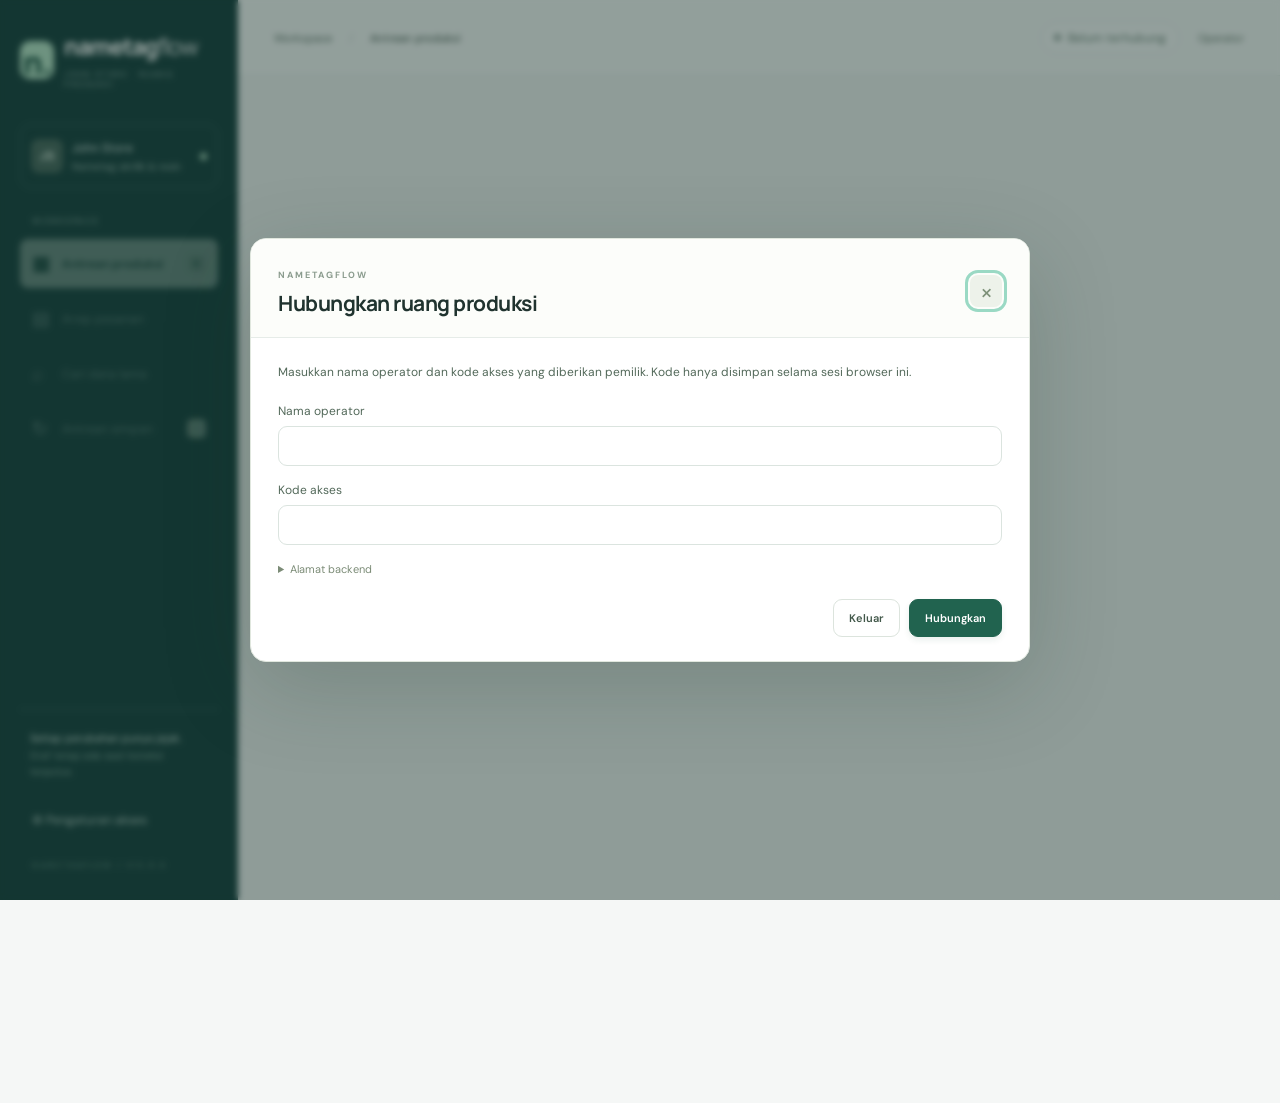
==== index.html @ 49d61622 "Add files via upload" ====
<!doctype html><html lang="id"><head><meta charset="utf-8"><meta name="viewport" content="width=device-width,initial-scale=1"><meta name="theme-color" content="#123c3a"><title>NametagFlow · John Store</title><link rel="stylesheet" href="styles.css?v=13.8.6">
<script>
'use strict';
window.addEventListener('DOMContentLoaded',async()=>{
 const build='13.8.6',box=document.getElementById('startupMessage');
 function load(file){return new Promise((resolve,reject)=>{const script=document.createElement('script');script.src=file+'?v='+build;script.onload=resolve;script.onerror=()=>reject(new Error(file+' gagal dimuat.'));document.head.appendChild(script);});}
 try{
  await load('core.js');
  if(!window.NFCore||window.NFCore.WEB_BUILD!==build)throw new Error('Versi core.js belum cocok.');
  await Promise.all([load('vendor/pdf-lib.min.js'),load('print-font.js'),load('local-font.js')]);
  await load('print-engine.js');
  await load('print-ui.js');
  if(window.NFPrintFont?.version!==build||window.NFPrint?.BUILD!==build||window.NFPrintUI?.BUILD!==build)throw new Error('Versi modul cetak belum cocok.');
  await load('app.js');
  if(window.NFAppReady!==build)throw new Error('app.js belum berhasil dijalankan.');
  box.remove();
 }catch(e){
  document.body.classList.remove('locked');box.className='startup-message';box.setAttribute('role','alert');
  box.textContent=e.message+' Unggah semua file website dan folder vendor dari paket yang sama ke folder GitHub yang sama. Nama file harus core.js, bukan core(1).js. Setelah itu klik Muat ulang.';
  const button=document.createElement('button');button.className='btn';button.textContent='Muat ulang';button.onclick=()=>location.reload();box.appendChild(document.createElement('br'));box.appendChild(button);
 }
});
</script></head>
<body>
<div id="startupMessage" class="notice" role="status">Memuat NametagFlow…</div>
<aside class="sidebar"><a class="brand" href="#"><span class="brandmark">n.</span><span>nametag<span class="brandlight">flow</span><small>JOHN STORE · RUANG PRODUKSI</small></span></a><div class="workspace"><span class="avatar">JS</span><div>John Store<small>Nametag akrilik & resin</small></div><span class="dot"></span></div><p class="nav-label">WORKSPACE</p><nav id="nav"><button data-page="active" class="selected"><span>▦</span>Antrean produksi<b id="navActive">0</b></button><button data-page="archives"><span>▤</span>Arsip pesanan</button><button data-page="history"><span>⌕</span>Cari data lama</button><button data-page="queue"><span>↻</span>Antrean simpan<b id="navQueue">0</b></button><button data-page="recycle" class="admin-only"><span>↶</span>Pemulihan</button><button data-page="logs" class="admin-only"><span>≡</span>Log perubahan</button></nav><div class="sidebar-bottom"><div class="local-note">Setiap perubahan punya jejak.<small>Draf tetap ada saat koneksi terputus.</small></div><button class="sidebar-setting" id="settingsBtn">⚙ Pengaturan akses</button><small class="version">NAMETAGFLOW / V13.8.6</small></div></aside>
<div class="shell"><header class="topbar"><span class="breadcrumb">Workspace <span>/</span> <b id="breadcrumb">Antrean produksi</b></span><div class="top-actions"><button id="connection" class="connection"><span class="dot"></span><span id="connectionText">Belum terhubung</span></button><span id="operatorBadge" class="operator-badge">Operator</span></div></header>
<main><div id="notice" class="notice hidden" role="status"></div><div class="page-heading"><div><div class="eyebrow" id="eyebrow">PRODUCTION OVERVIEW</div><h1 id="pageTitle">Alur rapi. Pesanan selesai.</h1><p id="pageSub">Pantau setiap nametag, dari cetak hingga pengiriman.</p></div><div class="heading-actions" id="activeActions"><button class="btn" id="printJobsBtn">▤ Cetak Produksi</button><button class="btn" id="scanBtn">▣ Scan resi</button><button class="btn primary" id="addBtn">＋ Pesanan baru</button></div></div>
<section id="metrics" class="metrics"></section>
<section id="productionPanel"><div class="section-title"><h2>Perjalanan produksi</h2><span id="scopeLabel">Semua tanggal</span></div><div id="stages" class="stages"></div></section>
<section class="work-panel"><div class="panel-toolbar"><div class="panel-title"><h2 id="listTitle">Semua pesanan aktif</h2><span id="resultCount">0</span></div><div class="panel-options"><button class="text-btn" id="batchBtn">Impor massal</button><button class="text-btn" id="exportBtn">Ekspor data</button><button class="text-btn" id="refreshBtn">↻ Muat ulang</button></div></div><div class="sync-summary hidden" id="syncSummary" role="status"><span id="saveStatus"></span><span id="saveTiming"></span><small id="saveMode"></small></div><div class="filters" id="filters"><label class="search"><span>⌕</span><input id="search" placeholder="Cari nama, NP, resi, ID, SKU…" aria-label="Cari pesanan"></label><select id="stageFilter" aria-label="Filter tahap"><option value="">Semua tahap</option><option value="1">1 · Cetak vinyl</option><option value="2">2 · Laminasi</option><option value="3">3 · Akrilik</option><option value="4">4 · Resin</option><option value="5">5 · Pengait</option><option value="6">6 · Packing</option><option value="7">7 · Pengiriman</option><option value="reject">Cetak ulang</option></select><select id="modelFilter" aria-label="Filter model"><option value="">Semua model</option><option value="1">Model 1</option><option value="2">Model 2</option><option value="3">Model 3</option><option value="4">Model 4</option><option value="5">Model 5</option><option value="6">Model 6</option><option value="7">Model 7</option><option value="8">Model 8</option><option value="9">Model 9</option><option value="10">Model 10</option></select><select id="hookFilter" aria-label="Filter pengait"><option value="">Semua pengait</option></select><input type="date" id="dateFilter" aria-label="Tanggal produksi"><button class="btn small" id="allDatesBtn">Semua tanggal</button><button class="btn small" id="todayBtn">Hari ini</button><label class="group-control" id="groupControl"><input type="checkbox" id="groupByMP"> Kelompok per NP</label></div><div class="selection-bar hidden" id="selectionBar"><div class="selection-summary"><strong id="selectedCount" aria-live="polite"></strong><button class="text-btn" id="selectAllResults">Pilih semua hasil filter</button></div><div class="selection-target"><label for="targetStage">Pindah langsung ke</label><select id="targetStage"><option value="">Pilih tahap tujuan…</option><option value="1">1 · Cetak vinyl</option><option value="2">2 · Laminasi</option><option value="3">3 · Akrilik</option><option value="4">4 · Resin</option><option value="5">5 · Pengait</option><option value="6">6 · Packing</option><option value="7">7 · Pengiriman</option></select><button class="btn small primary" id="moveSelected" disabled>Pindahkan</button></div><button class="btn small reprint-action" id="reprintSelected">Cetak ulang hari ini</button><button class="btn small" id="printSelected">Buat lembar cetak</button><button class="btn small" id="advanceSelected">Lanjut 1 tahap</button><button class="btn small" id="archiveSelected">Arsipkan tahap 7</button><button class="text-btn" id="clearSelection">Batal pilih</button></div><div id="content"></div><div class="panel-footer"><span id="footerInfo">Belum ada data pusat yang dimuat.</span><div id="pagination"></div></div></section>
<footer class="page-footer"><span>John Store · Dibuat untuk kerja yang lebih tenang.</span><span id="lastSync">Belum disinkronkan</span></footer></main></div>
<dialog id="modal"><div class="modal-head"><div><span class="eyebrow" id="modalEyebrow">NAMETAGFLOW</span><h2 id="modalTitle"></h2></div><button id="closeModal" aria-label="Tutup dialog" class="icon-btn">×</button></div><div id="modalBody"></div></dialog>
<div id="toast" role="status" aria-live="polite"></div>
</body></html>
---- styles.css ----
@import url('https://fonts.googleapis.com/css2?family=DM+Sans:wght@400;500;600;700&family=Manrope:wght@400;500;600;700;800&display=swap');
:root{--bg:#f5f7f6;--ink:#20332f;--muted:#7b8985;--line:#e6ece8;--green:#1a6654;--mint:#e9f4ee;--amber:#aa761c;--red:#b54848;--sidebar:#123c3a}*{box-sizing:border-box}body{margin:0;background:var(--bg);font-family:'DM Sans',Arial,sans-serif;color:var(--ink);font-size:14px}button,input,select,textarea{font:inherit}button{cursor:pointer}button:disabled{opacity:.5;cursor:not-allowed}input,select,textarea{border:1px solid #dbe4df;border-radius:9px;background:#fff;padding:10px 12px;color:var(--ink);min-width:0}input:focus,select:focus,textarea:focus,button:focus-visible{outline:3px solid #9ad9c4;outline-offset:2px}input[type=checkbox]{accent-color:var(--green);width:16px;height:16px}a{color:var(--green)}.sidebar{position:fixed;inset:0 auto 0 0;width:238px;background:var(--sidebar);color:#e3f1ec;padding:30px 20px;display:flex;flex-direction:column;z-index:20}.brand{color:white;text-decoration:none;display:flex;align-items:center;gap:10px;font:800 23px Manrope,sans-serif;letter-spacing:-1px}.brandmark{display:grid;place-items:center;background:#b9e6c9;border-radius:10px;color:#164f40;width:36px;height:38px;font-size:31px}.brandlight{font-weight:400}.brand small{display:block;font:8px 'DM Sans',sans-serif;letter-spacing:1.5px;color:#9abbb3;margin-top:7px}.workspace{margin:35px 0 27px;padding:14px 10px;border:1px solid #37605a;border-radius:11px;display:flex;align-items:center;gap:9px;font-size:12px}.avatar{display:grid;place-items:center;border-radius:8px;background:#45655b;color:#e8f6e9;font-weight:bold;width:32px;height:34px}.workspace small{display:block;color:#a2bcb4;font-size:10px;margin-top:4px}.dot{display:inline-block;width:7px;height:7px;background:#94a49c;border-radius:100%;flex-shrink:0}.workspace .dot{background:#b0dcc0;margin-left:auto}.nav-label{font-size:9px;letter-spacing:1.7px;color:#86a8a0;margin:0 12px 12px}nav{display:grid;gap:6px}nav button{background:none;color:#b6ccc6;border:0;text-align:left;border-radius:8px;padding:12px;font-size:12px;display:flex;gap:11px;align-items:center}nav button span{font-size:19px;min-width:19px}nav button.selected{background:#e0efdf;color:#1b4d3d;font-weight:700}nav button b{margin-left:auto;font-size:10px;padding:3px 6px;border-radius:5px;background:#cadfc9}.sidebar-bottom{margin-top:auto}.local-note{border-top:1px solid #38615b;padding:20px 10px;color:#d0e4da;font-size:11px;line-height:1.6}.local-note small{display:block;color:#89ada1;font-size:10px}.sidebar-setting{color:#c1d6ce;border:0;background:none;font-size:12px;padding:12px}.version{font-size:8px;letter-spacing:2px;color:#739b8f;display:block;margin:20px 12px 0}.shell{margin-left:238px}.topbar{height:76px;border-bottom:1px solid var(--line);background:#ffffffba;display:flex;align-items:center;justify-content:space-between;padding:0 36px}.breadcrumb{font-size:11px;color:var(--muted)}.breadcrumb span{padding:0 14px;color:#bdc8c1}.breadcrumb b{color:#4f6158;font-weight:500}.top-actions{display:flex;gap:19px;align-items:center}.connection{border:1px solid var(--line);background:white;border-radius:20px;padding:7px 12px;color:#60796b;font-size:10px;display:flex;align-items:center;gap:7px}.connection.ok .dot{background:#3f9f69}.connection.warn .dot{background:#c28c2c}.operator-badge{font-size:11px;color:#607467;max-width:160px;overflow:hidden;text-overflow:ellipsis}main{padding:32px 36px;max-width:1720px;margin:auto}.page-heading{display:flex;justify-content:space-between;gap:20px;align-items:center;margin:2px 0 27px}.eyebrow{font-size:9px;letter-spacing:2px;color:#8b9c8e;font-weight:700}.page-heading h1{font:800 29px Manrope,sans-serif;letter-spacing:-1px;margin:8px 0 8px}.page-heading p{font-size:12px;color:#869288;margin:0}.heading-actions{display:flex;gap:9px}.btn{border:1px solid #dce4dd;background:white;color:#42584a;padding:11px 15px;border-radius:9px;font-size:11px;font-weight:600;white-space:nowrap}.btn:hover{background:#edf4ef}.btn.primary{background:#21634f;color:white;border-color:#21634f;box-shadow:0 3px 6px #1b573517}.btn.danger{color:var(--red);border-color:#e7baba}.btn.small{font-size:10px;padding:8px 11px}.metrics{display:grid;grid-template-columns:repeat(4,1fr);gap:15px;margin-bottom:29px}.metric{padding:20px 22px;border:1px solid var(--line);background:#fff;border-radius:12px;position:relative}.metric.highlight{background:#eaf2e8;border-color:#dce8d8}.metric-label{font-size:11px;color:#788575}.metric strong{display:block;font:800 32px Manrope,sans-serif;letter-spacing:-1px;margin:12px 0 7px}.metric small{font-size:10px;color:#97a292}.metric-icon{position:absolute;top:17px;right:19px;border-radius:8px;background:#f1f5ef;color:#92aa8a;width:28px;height:28px;display:grid;place-items:center}.section-title{display:flex;justify-content:space-between;align-items:center;margin:0 0 13px}h2{font:700 13px Manrope,sans-serif;margin:0}.section-title>span{font-size:10px;color:#8a978e}.stages{display:grid;grid-template-columns:repeat(7,1fr);gap:9px;margin-bottom:27px}.stage{border:1px solid #e0e7e0;background:#fff;padding:13px 11px 12px;border-radius:10px;text-align:left;position:relative}.stage.active{border-color:#78a78a;background:#edf5ef}.stage .stage-number{font-size:9px;color:#9eafa2}.stage strong{display:block;font:800 20px Manrope,sans-serif;margin:8px 0}.stage .stage-name{font-size:10px;color:#71816f}.stage-bar{height:3px;border-radius:3px;margin-top:12px;background:var(--stage-color,#bad3aa)}.work-panel{background:#fff;border:1px solid var(--line);border-radius:13px;overflow:hidden;box-shadow:0 3px 9px #294a2310}.panel-toolbar{display:flex;justify-content:space-between;align-items:center;gap:10px;padding:20px 22px 17px}.panel-title{display:flex;align-items:center;gap:10px}.panel-title>span{background:#edf4ec;font-size:9px;border-radius:5px;padding:4px 6px;color:#64845d}.panel-options{display:flex;gap:15px}.text-btn{background:none;border:0;color:#6d8373;font-size:10px;padding:5px 0}.text-btn:hover{color:#1a6654}.filters{display:flex;gap:9px;padding:0 22px 20px;align-items:center;flex-wrap:wrap}.filters>select,.filters>input{font-size:10px;padding:9px;max-width:155px}.search{display:flex;align-items:center;gap:9px;border:1px solid #e3e9e3;border-radius:8px;padding:0 10px;flex:1;min-width:170px;color:#94a296;background:#fafcf9}.search input{border:0;background:none;flex:1;font-size:11px;padding:10px 0;width:100%}.search input:focus{outline:none}.table-wrap{overflow:auto}table{width:100%;border-collapse:collapse;text-align:left}th{font-size:8px;letter-spacing:1.1px;color:#8d9a8b;padding:13px 15px;background:#f8faf7;font-weight:600;border-top:1px solid var(--line);border-bottom:1px solid var(--line);white-space:nowrap}td{padding:17px 15px;border-bottom:1px solid #eef1eb;font-size:11px;vertical-align:middle}th:first-child,td:first-child{padding-left:22px}tbody tr:hover{background:#fcfdfa}td .name{font-size:11px;font-weight:700;display:block;max-width:210px;overflow-wrap:anywhere}td small{font-size:9px;color:#93a08f;display:block;line-height:1.65;margin-top:4px}td .mp{font-size:10px;color:#526b58;max-width:145px;display:block;overflow-wrap:anywhere}.tag{display:inline-block;font-size:9px;padding:5px 8px;background:#f1f5ed;color:#718564;border-radius:5px}.pill{display:inline-flex;align-items:center;gap:5px;font-size:9px;padding:5px 8px;border-radius:5px;background:#edf5eb;color:#659056;white-space:nowrap}.pill.warn{background:#fff4db;color:#b48a31}.pill.error{background:#fceceb;color:#b15a52}.pill.progress{background:#edf2fc;color:#5f7da9}.pill.finished{background:#e8f5f0;color:#4e9b7a}.row-actions{display:flex;gap:6px;align-items:center}.row-actions button{border:1px solid #e3e9de;background:#fff;border-radius:5px;color:#78966c;padding:5px 8px;font-size:10px}.row-actions button:hover{background:#edf4e9}.panel-footer{display:flex;justify-content:space-between;align-items:center;padding:16px 22px;color:#98a492;font-size:10px}.panel-footer button{border:1px solid #e2e8df;background:#fff;color:#667f5c;border-radius:5px;padding:5px 8px;margin-left:5px}.page-footer{display:flex;justify-content:space-between;margin:21px 0 0;color:#9aa697;font-size:9px}.empty{text-align:center;padding:70px 25px;color:#8c9d8c}.empty strong{display:block;font:700 18px Manrope,sans-serif;color:#4d6d52;margin-bottom:10px}.notice{padding:13px 17px;border:1px solid #e4d4a4;background:#fff8e4;border-radius:9px;font-size:12px;line-height:1.6;margin-bottom:20px;color:#83642c}.notice.error{border-color:#eac3bf;color:#a24740;background:#fff2f0}.hidden{display:none!important}.selection-bar{padding:10px 22px;background:#edf5eb;display:flex;align-items:center;gap:12px;font-size:11px}dialog{border:1px solid #e0e7de;padding:0;border-radius:16px;width:min(780px,94vw);max-height:91vh;box-shadow:0 25px 90px #17382733;color:var(--ink)}dialog::backdrop{background:#16312b75;backdrop-filter:blur(3px)}.modal-head{padding:25px 27px 20px;border-bottom:1px solid var(--line);display:flex;justify-content:space-between;align-items:center;background:#fcfdfa}.modal-head h2{font-size:21px;letter-spacing:-.5px;margin-top:7px}.icon-btn{border:0;background:#edf2ea;border-radius:8px;width:32px;height:32px;font-size:24px;color:#7d9178}#modalBody{padding:24px 27px}.form-grid{display:grid;grid-template-columns:repeat(2,1fr);gap:16px}.field{display:grid;gap:7px;font-size:11px;color:#6a7e68}.field.full{grid-column:1/-1}.field input,.field select,.field textarea{width:100%;font-size:12px}.field small{font-size:10px;color:#91a089}.form-actions{display:flex;justify-content:flex-end;gap:9px;margin-top:23px}.form-help{font-size:12px;color:#7d9078;line-height:1.7;margin:0 0 20px}.form-error{color:#af4848;font-size:12px;white-space:pre-wrap;margin-top:15px}.card{padding:17px;border:1px solid var(--line);border-radius:10px;margin-bottom:12px;overflow-wrap:anywhere}.card h3{font-size:13px;margin:0 0 8px}.card p{font-size:12px;line-height:1.6;color:#7c8c76;margin:6px 0}.queue-card{margin:16px 22px;border:1px solid var(--line);border-radius:10px;padding:15px}.queue-card h3{font-size:12px;margin:0}.queue-card p{font-size:11px;color:#8c7760}.queue-card .row-actions{margin-top:10px}.compare{display:grid;grid-template-columns:1fr 1fr;gap:15px}.compare pre{font:11px monospace;white-space:pre-wrap;overflow-wrap:anywhere;background:#f6f8f3;padding:12px;border-radius:8px}.mini-items{display:grid;gap:12px;margin-top:15px}.item-form{border:1px solid #e5ebdf;padding:16px;border-radius:10px}.item-head{display:flex;justify-content:space-between;margin-bottom:12px;font-size:11px;font-weight:700}#toast{position:fixed;bottom:24px;left:calc(50% + 119px);transform:translateX(-50%);border-radius:10px;background:#214f3d;color:#fff;box-shadow:0 5px 18px #18382325;padding:13px 19px;font-size:12px;z-index:100;max-width:80vw;opacity:0;pointer-events:none;transition:opacity .15s}#toast.show{opacity:1}.auth-intro{font:800 24px Manrope,sans-serif;margin:0 0 12px}.summary-grid{display:grid;grid-template-columns:repeat(3,1fr);gap:14px}.help-link{font-size:11px;color:#7c9473}details{margin-top:17px;font-size:11px;color:#7c8c77}details input{width:100%;margin-top:9px}.sr-only{position:absolute;clip:rect(0,0,0,0);width:1px;height:1px;overflow:hidden}.pill .dot{width:5px;height:5px;background:currentColor}@media(min-width:1450px){td{padding-top:21px;padding-bottom:21px}.metrics{gap:20px}.metric{padding:23px}}
@media(max-width:1100px){.sidebar{width:204px;padding:25px 14px}.shell{margin-left:204px}main{padding:27px 22px}.topbar{padding:0 22px}.brand{font-size:20px}.stages{gap:6px}.stage{padding:11px 8px}.page-heading h1{font-size:25px}.heading-actions{flex-wrap:wrap;justify-content:flex-end}.panel-options{gap:9px}#toast{left:calc(50% + 102px)}}@media(max-width:800px){.sidebar{position:static;width:100%;padding:15px 18px;display:block}.brand{font-size:21px}.brand small,.workspace,.nav-label,.sidebar-bottom{display:none}nav{display:flex;overflow:auto;gap:6px;margin-top:15px}nav button{white-space:nowrap;font-size:11px;padding:8px 10px}nav button span{font-size:15px}nav button b{font-size:9px}.shell{margin-left:0}.topbar{height:55px;padding:0 20px}.breadcrumb{font-size:9px}.operator-badge{display:none}main{padding:23px 16px}.page-heading{align-items:flex-start;gap:15px;flex-direction:column}.page-heading h1{font-size:25px}.metrics{grid-template-columns:repeat(2,1fr);gap:10px}.metric{padding:16px}.metric strong{font-size:27px}.stages{grid-template-columns:repeat(7,110px);overflow:auto;padding-bottom:8px}.panel-toolbar{padding:16px;align-items:flex-start;flex-direction:column}.filters{padding:0 16px 16px}.search{min-width:100%}.filters>select,.filters>input{flex:1;max-width:none}.panel-options{width:100%;justify-content:space-between}.page-footer{flex-direction:column;gap:9px}#toast{left:50%;max-width:94vw;width:max-content}.form-grid,.compare{grid-template-columns:1fr}.selection-bar{flex-wrap:wrap}.top-actions{gap:8px}.form-grid .full{grid-column:1}#modalBody{padding:20px}.modal-head{padding:20px}.panel-footer{padding:13px 16px;gap:10px}.metrics{margin-bottom:20px}.summary-grid{grid-template-columns:1fr}}
/* Slightly larger production text for sustained desktop work. */
td{font-size:12px}td .name{font-size:12px}td small{font-size:10px;color:#75846e}th{font-size:9px}.metric-label{font-size:12px;color:#66755f}.page-heading p{color:#71816d}.filters>select,.filters>input{font-size:11px}.search input{font-size:12px}.stage .stage-name{font-size:11px}.pill{font-size:10px}.tag{font-size:10px}
body.locked .shell main{visibility:hidden}body.locked .sidebar nav{pointer-events:none;opacity:.4}
/* Import review stays within the dialog on desktop and phones. */
#modal.bulk-modal{width:min(1120px,96vw);max-width:96vw}
.bulk-tools{display:flex;gap:8px;flex-wrap:wrap;margin:0 0 18px}
.bulk-summary{display:flex;gap:14px;align-items:center;flex-wrap:wrap;padding:16px 0;color:var(--ink)}
.bulk-summary strong{font-size:18px}.bulk-summary span{color:#5b6f65}
.bulk-table{max-height:390px;border:1px solid var(--line);border-radius:10px}
.bulk-table table{min-width:1050px}.bulk-table th{position:sticky;top:0;background:#eef4ef;z-index:1}
.bulk-table td{max-width:220px;min-width:70px;white-space:pre-wrap;overflow-wrap:anywhere;vertical-align:top}
.bulk-table td:last-child{min-width:210px}.bulk-table ul{margin:8px 0;padding-left:16px}
.bulk-invalid{background:#fff5f4}.bulk-warning{color:#815a12;font-size:12px}
.bulk-ack{display:flex;align-items:flex-start;gap:9px;line-height:1.6;margin:16px 0;padding:12px;background:#fff6df;border-radius:9px}
.bulk-ack input{flex-shrink:0;margin-top:3px}.bulk-reference{line-height:1.7}.bulk-reference ul{padding-left:20px}
#batchText{font-family:ui-monospace,Consolas,monospace;font-size:12px;white-space:pre}
.startup-message{margin:20px;padding:18px;border:1px solid #e0b8b0;border-radius:12px;background:#fff4ef;color:#673a31;line-height:1.7}
.startup-message button{margin-top:10px}
@media(max-width:800px){.bulk-submit .btn{width:100%;white-space:normal}.bulk-tools .btn{flex:1 1 140px}#modal.bulk-modal #modalBody{padding:16px}}

.model-guide{margin:14px 0;line-height:1.7}.model-guide summary{cursor:pointer;color:#1a6654;font-weight:600}.model-guide img{display:block;width:100%;max-width:754px;height:auto;margin:12px auto}.model-guide p{color:#4d6357}

/* Use the unchanged catalog as a sprite, so all ten samples match the reference. */
.model-sample{display:block;width:176px;max-width:100%;aspect-ratio:196/54;background-image:var(--catalog-image);background-size:384.69387755% 1094.44444444%;background-repeat:no-repeat;background-color:white}
.model-sample.large{width:392px}
.model-thumb{display:flex;flex-direction:column;align-items:flex-start;gap:6px;border:0;border-radius:6px;padding:0;background:transparent;color:var(--ink);text-align:left;font-size:11px;white-space:nowrap}
.model-thumb:hover{color:var(--green)}.model-thumb:hover .model-sample{outline:2px solid #90bda8;outline-offset:2px}
.model-example{font-size:10px;color:#63746a}.model-chosen{margin:16px 0;padding:16px;background:#f6f9f6;border:1px solid var(--line);border-radius:10px}
.model-chosen p{font-size:11px;line-height:1.6;color:#65786d;margin:10px 0 0}.model-description{line-height:1.7}.model-missing{font-size:12px;color:#65786d}
.selection-bar{flex-wrap:wrap;gap:12px 18px;border-top:1px solid #d9e8dc;padding-top:14px;padding-bottom:14px}
.selection-summary{display:flex;flex-direction:column;gap:4px;align-items:flex-start}.selection-summary .text-btn{font-size:11px;text-decoration:underline}
.selection-target{display:flex;align-items:center;gap:8px;flex-wrap:wrap}.selection-target label{font-size:11px}.selection-target select{font-size:12px;padding:8px 10px;background:white;max-width:230px}
@media(max-width:800px){.selection-bar{padding:14px 16px}.selection-summary{width:100%}.selection-target{width:100%}.selection-target label{width:100%}.selection-target select{flex:1}.model-thumb .model-sample{width:154px;min-width:154px}}

/* Production readability and persistent actions. */
:root{--muted:#53685d}td{font-size:13px;padding:14px 15px}td .name{font-size:14px;line-height:1.5;max-width:240px;color:#183e30}td small{font-size:12px;color:#526659;line-height:1.5}th{font-size:11px;color:#4e6557;letter-spacing:.5px}td .mp{font-size:12px;color:#365845;max-width:170px}.pill{font-size:12px;padding:6px 9px}.status-stack{display:flex;flex-direction:column;align-items:flex-start;gap:5px}.save-state{font-size:11px!important;color:#916216!important}.save-state.error{color:#a23434!important}.row-selected{background:#edf6ee}.order-notes{color:#775521!important;max-width:240px;white-space:pre-wrap;overflow-wrap:anywhere}.order-id{margin-top:6px;font-size:11px;color:#637567}.order-id summary{cursor:pointer}.order-id code{display:block;font-size:10px;max-width:160px;overflow-wrap:anywhere;margin-top:6px}.row-actions{flex-wrap:wrap;max-width:170px}.row-actions button{font-size:12px;color:#2b5a40;padding:7px 9px}.filters>select,.filters>input,.search input{font-size:12px}.text-btn{font-size:12px;color:#42664f}.page-heading p,.metric small,.stage .stage-name{color:#526b58}.stage .stage-name{font-size:12px}.form-help,.field,.field small{color:#53695a}.field{font-size:12px}.field input,.field select,.field textarea{font-size:14px}.connection{font-size:12px}.work-panel{overflow:visible}.table-wrap{border-radius:0 0 12px 12px}.panel-toolbar{border-radius:12px 12px 0 0}.selection-bar{position:fixed;left:274px;right:36px;bottom:18px;z-index:40;border:1px solid #aacdb6;border-radius:12px;background:#f0f8f0;box-shadow:0 8px 32px #183d332c;padding:14px 18px;max-width:1580px;margin:auto}.selection-summary strong{font-size:13px}.selection-target label{font-size:12px}.selection-bar .btn{font-size:12px}.has-selection main{padding-bottom:160px}.group-control{display:flex;align-items:center;gap:7px;font-size:12px;color:#355844;margin-left:auto;white-space:nowrap}.mp-group td{background:#edf4ee;padding:12px 15px;border-top:1px solid #cdddce;border-bottom:1px solid #dbe8df}.mp-group-head{display:flex;align-items:center;gap:14px;flex-wrap:wrap}.mp-group-head>span{font-size:12px;color:#486750}.mp-group-head .btn{margin-left:auto}.group-toggle{background:none;border:0;font-weight:700;font-size:13px;color:#234f39;overflow-wrap:anywhere;max-width:100%;text-align:left;padding:0}.sync-summary{display:flex;align-items:center;gap:8px 20px;flex-wrap:wrap;background:#f6f9f6;padding:12px 22px;border-block:1px solid #e4ece5;margin-bottom:16px;font-size:12px;color:#305d43}.sync-summary>small{margin-left:auto}.save-mode{color:#4f705d}.save-mode.needs-update{color:#986115}#saveTiming{color:#52695b}
.model-picker{display:grid;grid-template-columns:repeat(5,minmax(0,1fr));gap:8px;margin:20px 0 12px}.model-choice{border:1px solid #cfdcd1;padding:9px 7px;border-radius:9px;background:white;display:flex;flex-direction:column;align-items:center;gap:6px;color:#314e3d;min-width:0}.model-choice .model-sample{width:100%;max-width:176px}.model-choice strong{font-size:12px}.model-choice>span:last-child{font-size:10px;line-height:1.4}.model-choice.chosen{border:2px solid #287752;background:#eaf5ed;padding:8px 6px;box-shadow:0 0 0 2px #dbebdf}.model-choice:hover{background:#f0f7f0}.model-chosen .model-sample.large{width:294px}
#modal.packing-modal{width:min(1040px,95vw)}.packing-summary{padding:18px;background:#edf5ee;border-radius:10px;color:#254b37}.packing-summary>strong{font-size:21px}.packing-summary p{font-size:12px;line-height:1.6;margin:7px 0}.packing-summary+.form-help{margin:16px 0}.packing-item{border:1px solid #d8e5db;padding:18px;border-radius:12px;margin:14px 0;background:#fff}.packing-item-head{display:flex;justify-content:space-between;gap:12px;align-items:flex-start}.packing-item-head>strong{font-size:16px;overflow-wrap:anywhere}.packing-details{display:grid;grid-template-columns:200px 1fr;gap:24px;margin:16px 0}.packing-details>div>span:last-child{display:block;font-size:12px;margin-top:8px;line-height:1.5}.packing-details dl{display:grid;grid-template-columns:125px 1fr;gap:8px 12px;margin:0;font-size:13px}.packing-details dt{color:#5b6d5e}.packing-details dd{margin:0;color:#203f2c;overflow-wrap:anywhere;white-space:pre-wrap}.packing-details dd.form-error{color:#a33434}.packing-notes{background:#fff8df;padding:9px;border-radius:6px}.packing-checks{display:flex;gap:10px 18px;flex-wrap:wrap;padding-top:12px;border-top:1px solid #e2ebe3}.packing-checks label{display:flex;align-items:center;gap:6px;font-size:12px;color:#345b3f}.packing-complete{color:#26633e;font-weight:700;font-size:14px}
@media(min-width:1450px){td{padding-top:14px;padding-bottom:14px}}
@media(max-width:1100px){.selection-bar{left:226px;right:22px}.has-selection main{padding-bottom:190px}.model-picker{grid-template-columns:repeat(5,minmax(0,1fr))}}
@media(max-width:800px){.selection-bar{left:10px;right:10px;bottom:10px;padding:12px;gap:10px}.selection-summary{width:auto;flex:1}.selection-target{order:3;flex-wrap:nowrap}.selection-target label{width:auto;max-width:75px}.selection-target select{max-width:none;min-width:0}.has-selection main{padding-bottom:220px}.group-control{margin-left:0}.sync-summary{padding:12px 16px}.sync-summary>small{width:100%;margin:0}.model-picker{grid-template-columns:repeat(2,minmax(0,1fr))}.model-choice{padding:12px}.model-choice.chosen{padding:11px}.packing-details{grid-template-columns:1fr;gap:16px}.packing-item-head{flex-direction:column}.packing-details dl{grid-template-columns:100px 1fr;font-size:12px}.packing-checks{display:grid;grid-template-columns:1fr 1fr}.packing-modal .form-actions{flex-wrap:wrap}.packing-modal .form-actions .btn{white-space:normal}.mp-group-head .btn{margin-left:0}}

/* Actual order text, using the ten catalog layouts. */
.nametag-preview{width:100%;max-width:560px;min-width:0}.nametag-svg{display:block;width:100%;height:auto;aspect-ratio:392/100;background:#000}.order-preview .nametag-preview{width:196px}.order-preview:hover .nametag-svg{outline:2px solid #4d956a;outline-offset:3px}.preview-help{font-size:12px;line-height:1.6;color:#496050;margin:10px 0 0;white-space:normal}.preview-help strong{color:#896018}.item-preview{margin-top:16px;padding:18px;border-radius:10px;border:1px solid #d9e5db;background:#f4f8f4}.item-preview .nametag-preview{margin:auto}.preview-large{padding:24px 0}.preview-large .nametag-preview{margin:auto}.preview-info{display:grid;grid-template-columns:130px 1fr;gap:10px 14px;font-size:13px;line-height:1.6}.preview-info dt{color:#5b6d5e}.preview-info dd{margin:0;overflow-wrap:anywhere;white-space:pre-wrap}.packing-details .nametag-preview{max-width:392px}.item-form+.item-form{margin-top:20px}@media(max-width:800px){.order-preview .nametag-preview{width:176px}.item-preview{padding:12px}.preview-info{grid-template-columns:100px 1fr}}

.bulk-nametag{width:196px;margin-top:10px}

/* Print production workbench */
dialog.print-modal{width:min(1240px,96vw)}.print-intro{display:flex;justify-content:space-between;align-items:flex-start;gap:20px;margin-bottom:18px}.print-intro p{font-size:13px;color:#526b62;line-height:1.6;margin:7px 0}.print-workbench{display:grid;grid-template-columns:330px minmax(0,1fr);gap:24px;align-items:start}.print-controls{min-width:0}.print-controls details{border:1px solid #d8e2db;border-radius:10px;margin:0 0 12px;padding:14px;color:#264e40}.print-controls summary{font-weight:700;font-size:13px;cursor:pointer;margin-bottom:12px}.print-fields{display:grid;grid-template-columns:1fr 1fr;gap:12px}.print-fields .field{font-size:11px;line-height:1.5;color:#3f5f50}.print-fields input{margin:0;color:#183d30}.print-presets{display:flex;flex-wrap:wrap;gap:7px;margin-bottom:14px}.print-check{display:flex;align-items:flex-start;gap:9px;font-size:12px;line-height:1.7;color:#294f40;margin:12px 0}.print-check input[type=checkbox]{width:16px;height:16px;flex:0 0 16px;margin:2px 0;accent-color:#286744}.print-preview{position:sticky;top:12px;min-width:0}.print-preview-head{display:flex;justify-content:space-between;align-items:center;gap:12px;font-size:12px;margin-bottom:12px}.print-preview-head>div{display:flex;align-items:center;gap:12px}.print-paper{background:#e8eeeb;padding:18px;border:1px solid #d6e0da;border-radius:12px;overflow:hidden}.print-sheet{display:block;width:100%;height:auto;max-height:65vh;filter:drop-shadow(0 3px 6px #1a392222)}.print-tag{display:block;width:100%;height:auto}.print-logo{padding:12px 0;border-top:1px solid #e5ebe7;display:grid;gap:8px;font-size:12px}.print-logo>span{font-size:11px;color:#557166}.print-logo input[type=file]{font-size:11px;padding:6px;max-width:100%;background:white}.print-warnings{font-size:12px;color:#765822}.print-warnings details{padding:12px 16px;background:#fff6df;border:1px solid #e8d49f;border-radius:8px;color:#765822}.print-warnings p{line-height:1.6}.print-bottom{display:flex;justify-content:space-between;align-items:center;gap:16px;margin:18px 0 12px;padding-top:16px;border-top:1px solid #dce4de}.print-bottom .print-check{margin:0}.print-bottom .btn{flex-shrink:0}.print-jobs{display:grid;gap:10px}.print-job{display:flex;justify-content:space-between;align-items:center;gap:16px;padding:18px;border:1px solid #dae3dc;border-radius:10px}.print-job p{font-size:12px;color:#536d60;line-height:1.6}.print-job small{font-size:10px;color:#5d7466;overflow-wrap:anywhere}.print-saved-preview{max-width:690px;margin:20px auto}.print-order-list{color:#3c5d4c;line-height:1.9}.print-order-list li{overflow-wrap:anywhere}.print-modal .form-help{color:#526b5d}.print-modal .form-error{line-height:1.7}.nametag-preview .print-tag{aspect-ratio:auto}.print-controls .field select{max-width:100%;text-overflow:ellipsis}.print-modal button:focus-visible,.print-modal input:focus-visible{outline:3px solid #79a7e4;outline-offset:2px}
@media(max-width:800px){.print-workbench{grid-template-columns:1fr;gap:16px}.print-preview{position:static}.print-fields{grid-template-columns:1fr 1fr}.print-paper{padding:8px}.print-sheet{max-height:none}.print-bottom{flex-direction:column;align-items:stretch}.print-intro{flex-direction:column;gap:9px}.print-job{align-items:flex-start;flex-direction:column}.print-preview-head{flex-wrap:wrap}.print-modal #modalBody{padding:16px}.print-controls{width:100%}.print-bottom .btn{white-space:normal}.print-modal .form-actions{flex-wrap:wrap}}

/* v13.5: reprint scheduling */
.reprint-items{display:grid;gap:8px;max-height:260px;overflow:auto;margin:16px 0}.reprint-items article{padding:12px 14px;border:1px solid #d8e2db;border-radius:9px;background:#f6f9f6}.reprint-items span,.reprint-items small{display:block;margin-top:5px;color:#526659}.reprint-reason{color:#946515!important}.reprint-action{border-color:#c6a567;background:#fff8e9}#reprintForm .field{margin-bottom:14px}.selection-bar{flex-wrap:wrap}@media(max-width:800px){.has-selection main{padding-bottom:270px}}
.font-status{border:1px solid #d7e4da;background:#f5f9f5;border-radius:10px;padding:12px 14px;margin:14px 0}.font-status p{margin:5px 0;font-size:13px;color:#294f3d}.font-connect{display:grid;gap:12px;margin:14px 0}.font-connect .field{display:grid;gap:6px}.font-connect input[type=file]{font-size:12px;background:#fff}
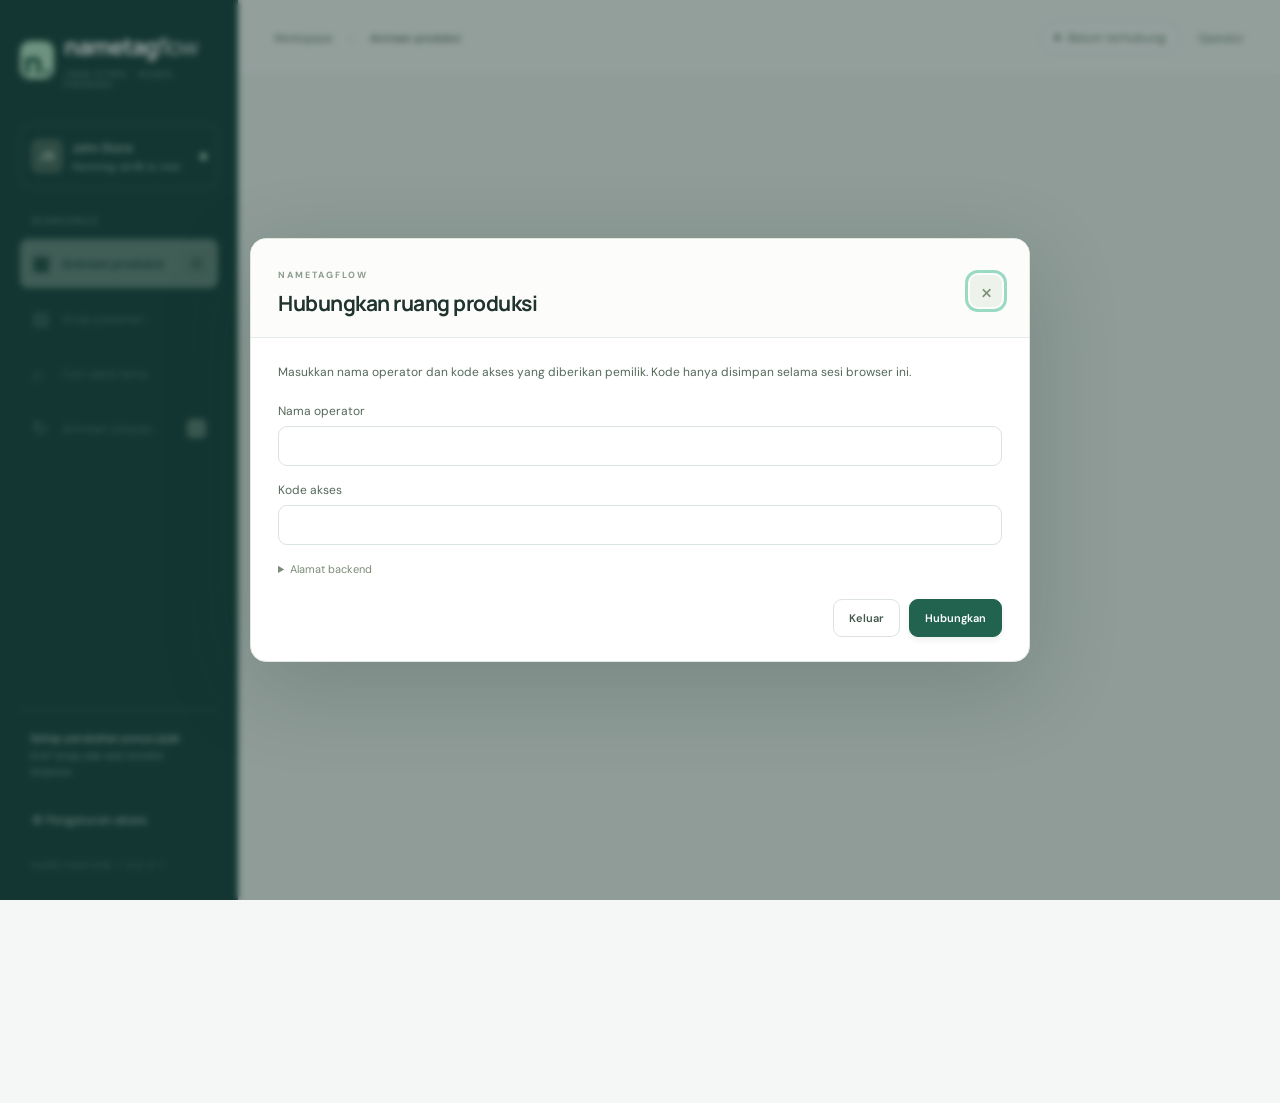
==== commit e9550196: "Add files via upload" ====
--- a/index.html
+++ b/index.html
@@ -1,8 +1,8 @@
-<!doctype html><html lang="id"><head><meta charset="utf-8"><meta name="viewport" content="width=device-width,initial-scale=1"><meta name="theme-color" content="#123c3a"><title>NametagFlow · John Store</title><link rel="stylesheet" href="styles.css?v=13.8.6">
+<!doctype html><html lang="id"><head><meta charset="utf-8"><meta name="viewport" content="width=device-width,initial-scale=1"><meta name="theme-color" content="#123c3a"><title>NametagFlow · John Store</title><link rel="stylesheet" href="styles.css?v=13.8.7">
 <script>
 'use strict';
 window.addEventListener('DOMContentLoaded',async()=>{
- const build='13.8.6',box=document.getElementById('startupMessage');
+ const build='13.8.7',box=document.getElementById('startupMessage');
  function load(file){return new Promise((resolve,reject)=>{const script=document.createElement('script');script.src=file+'?v='+build;script.onload=resolve;script.onerror=()=>reject(new Error(file+' gagal dimuat.'));document.head.appendChild(script);});}
  try{
   await load('core.js');
@@ -23,7 +23,7 @@
 </script></head>
 <body>
 <div id="startupMessage" class="notice" role="status">Memuat NametagFlow…</div>
-<aside class="sidebar"><a class="brand" href="#"><span class="brandmark">n.</span><span>nametag<span class="brandlight">flow</span><small>JOHN STORE · RUANG PRODUKSI</small></span></a><div class="workspace"><span class="avatar">JS</span><div>John Store<small>Nametag akrilik & resin</small></div><span class="dot"></span></div><p class="nav-label">WORKSPACE</p><nav id="nav"><button data-page="active" class="selected"><span>▦</span>Antrean produksi<b id="navActive">0</b></button><button data-page="archives"><span>▤</span>Arsip pesanan</button><button data-page="history"><span>⌕</span>Cari data lama</button><button data-page="queue"><span>↻</span>Antrean simpan<b id="navQueue">0</b></button><button data-page="recycle" class="admin-only"><span>↶</span>Pemulihan</button><button data-page="logs" class="admin-only"><span>≡</span>Log perubahan</button></nav><div class="sidebar-bottom"><div class="local-note">Setiap perubahan punya jejak.<small>Draf tetap ada saat koneksi terputus.</small></div><button class="sidebar-setting" id="settingsBtn">⚙ Pengaturan akses</button><small class="version">NAMETAGFLOW / V13.8.6</small></div></aside>
+<aside class="sidebar"><a class="brand" href="#"><span class="brandmark">n.</span><span>nametag<span class="brandlight">flow</span><small>JOHN STORE · RUANG PRODUKSI</small></span></a><div class="workspace"><span class="avatar">JS</span><div>John Store<small>Nametag akrilik & resin</small></div><span class="dot"></span></div><p class="nav-label">WORKSPACE</p><nav id="nav"><button data-page="active" class="selected"><span>▦</span>Antrean produksi<b id="navActive">0</b></button><button data-page="archives"><span>▤</span>Arsip pesanan</button><button data-page="history"><span>⌕</span>Cari data lama</button><button data-page="queue"><span>↻</span>Antrean simpan<b id="navQueue">0</b></button><button data-page="recycle" class="admin-only"><span>↶</span>Pemulihan</button><button data-page="logs" class="admin-only"><span>≡</span>Log perubahan</button></nav><div class="sidebar-bottom"><div class="local-note">Setiap perubahan punya jejak.<small>Draf tetap ada saat koneksi terputus.</small></div><button class="sidebar-setting" id="settingsBtn">⚙ Pengaturan akses</button><small class="version">NAMETAGFLOW / V13.8.7</small></div></aside>
 <div class="shell"><header class="topbar"><span class="breadcrumb">Workspace <span>/</span> <b id="breadcrumb">Antrean produksi</b></span><div class="top-actions"><button id="connection" class="connection"><span class="dot"></span><span id="connectionText">Belum terhubung</span></button><span id="operatorBadge" class="operator-badge">Operator</span></div></header>
 <main><div id="notice" class="notice hidden" role="status"></div><div class="page-heading"><div><div class="eyebrow" id="eyebrow">PRODUCTION OVERVIEW</div><h1 id="pageTitle">Alur rapi. Pesanan selesai.</h1><p id="pageSub">Pantau setiap nametag, dari cetak hingga pengiriman.</p></div><div class="heading-actions" id="activeActions"><button class="btn" id="printJobsBtn">▤ Cetak Produksi</button><button class="btn" id="scanBtn">▣ Scan resi</button><button class="btn primary" id="addBtn">＋ Pesanan baru</button></div></div>
 <section id="metrics" class="metrics"></section>
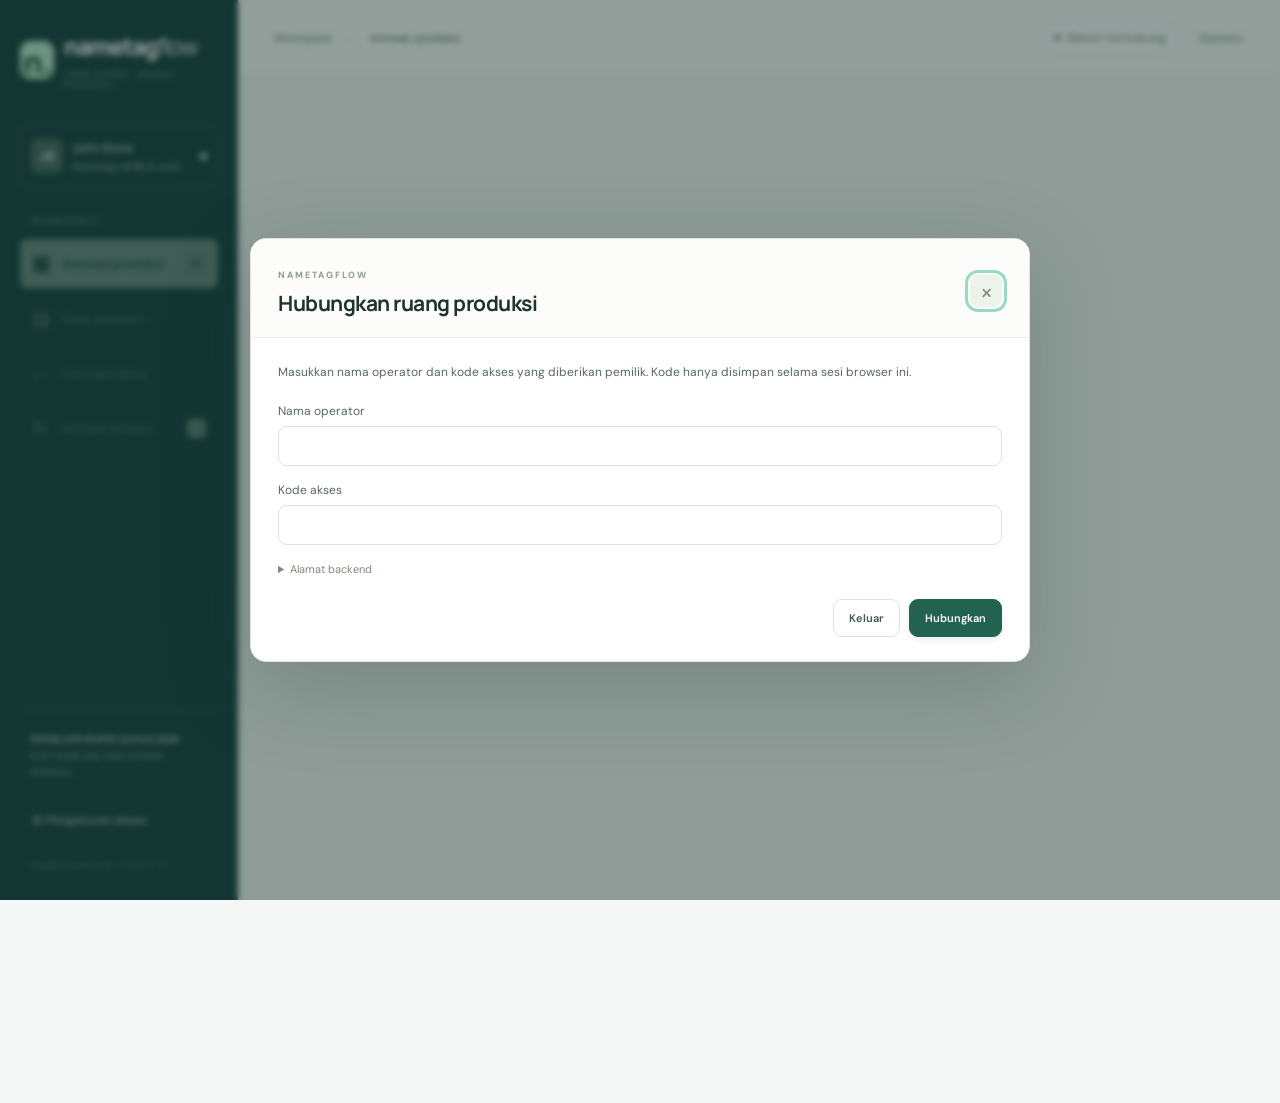
==== commit f53ed0f2: "Add files via upload" ====
--- a/index.html
+++ b/index.html
@@ -1,8 +1,8 @@
-<!doctype html><html lang="id"><head><meta charset="utf-8"><meta name="viewport" content="width=device-width,initial-scale=1"><meta name="theme-color" content="#123c3a"><title>NametagFlow · John Store</title><link rel="stylesheet" href="styles.css?v=13.8.7">
+<!doctype html><html lang="id"><head><meta charset="utf-8"><meta name="viewport" content="width=device-width,initial-scale=1"><meta name="theme-color" content="#123c3a"><title>NametagFlow · John Store</title><link rel="stylesheet" href="styles.css?v=13.8.8">
 <script>
 'use strict';
 window.addEventListener('DOMContentLoaded',async()=>{
- const build='13.8.7',box=document.getElementById('startupMessage');
+ const build='13.8.8',box=document.getElementById('startupMessage');
  function load(file){return new Promise((resolve,reject)=>{const script=document.createElement('script');script.src=file+'?v='+build;script.onload=resolve;script.onerror=()=>reject(new Error(file+' gagal dimuat.'));document.head.appendChild(script);});}
  try{
   await load('core.js');
@@ -23,7 +23,7 @@
 </script></head>
 <body>
 <div id="startupMessage" class="notice" role="status">Memuat NametagFlow…</div>
-<aside class="sidebar"><a class="brand" href="#"><span class="brandmark">n.</span><span>nametag<span class="brandlight">flow</span><small>JOHN STORE · RUANG PRODUKSI</small></span></a><div class="workspace"><span class="avatar">JS</span><div>John Store<small>Nametag akrilik & resin</small></div><span class="dot"></span></div><p class="nav-label">WORKSPACE</p><nav id="nav"><button data-page="active" class="selected"><span>▦</span>Antrean produksi<b id="navActive">0</b></button><button data-page="archives"><span>▤</span>Arsip pesanan</button><button data-page="history"><span>⌕</span>Cari data lama</button><button data-page="queue"><span>↻</span>Antrean simpan<b id="navQueue">0</b></button><button data-page="recycle" class="admin-only"><span>↶</span>Pemulihan</button><button data-page="logs" class="admin-only"><span>≡</span>Log perubahan</button></nav><div class="sidebar-bottom"><div class="local-note">Setiap perubahan punya jejak.<small>Draf tetap ada saat koneksi terputus.</small></div><button class="sidebar-setting" id="settingsBtn">⚙ Pengaturan akses</button><small class="version">NAMETAGFLOW / V13.8.7</small></div></aside>
+<aside class="sidebar"><a class="brand" href="#"><span class="brandmark">n.</span><span>nametag<span class="brandlight">flow</span><small>JOHN STORE · RUANG PRODUKSI</small></span></a><div class="workspace"><span class="avatar">JS</span><div>John Store<small>Nametag akrilik & resin</small></div><span class="dot"></span></div><p class="nav-label">WORKSPACE</p><nav id="nav"><button data-page="active" class="selected"><span>▦</span>Antrean produksi<b id="navActive">0</b></button><button data-page="archives"><span>▤</span>Arsip pesanan</button><button data-page="history"><span>⌕</span>Cari data lama</button><button data-page="queue"><span>↻</span>Antrean simpan<b id="navQueue">0</b></button><button data-page="recycle" class="admin-only"><span>↶</span>Pemulihan</button><button data-page="logs" class="admin-only"><span>≡</span>Log perubahan</button></nav><div class="sidebar-bottom"><div class="local-note">Setiap perubahan punya jejak.<small>Draf tetap ada saat koneksi terputus.</small></div><button class="sidebar-setting" id="settingsBtn">⚙ Pengaturan akses</button><small class="version">NAMETAGFLOW / V13.8.8</small></div></aside>
 <div class="shell"><header class="topbar"><span class="breadcrumb">Workspace <span>/</span> <b id="breadcrumb">Antrean produksi</b></span><div class="top-actions"><button id="connection" class="connection"><span class="dot"></span><span id="connectionText">Belum terhubung</span></button><span id="operatorBadge" class="operator-badge">Operator</span></div></header>
 <main><div id="notice" class="notice hidden" role="status"></div><div class="page-heading"><div><div class="eyebrow" id="eyebrow">PRODUCTION OVERVIEW</div><h1 id="pageTitle">Alur rapi. Pesanan selesai.</h1><p id="pageSub">Pantau setiap nametag, dari cetak hingga pengiriman.</p></div><div class="heading-actions" id="activeActions"><button class="btn" id="printJobsBtn">▤ Cetak Produksi</button><button class="btn" id="scanBtn">▣ Scan resi</button><button class="btn primary" id="addBtn">＋ Pesanan baru</button></div></div>
 <section id="metrics" class="metrics"></section>
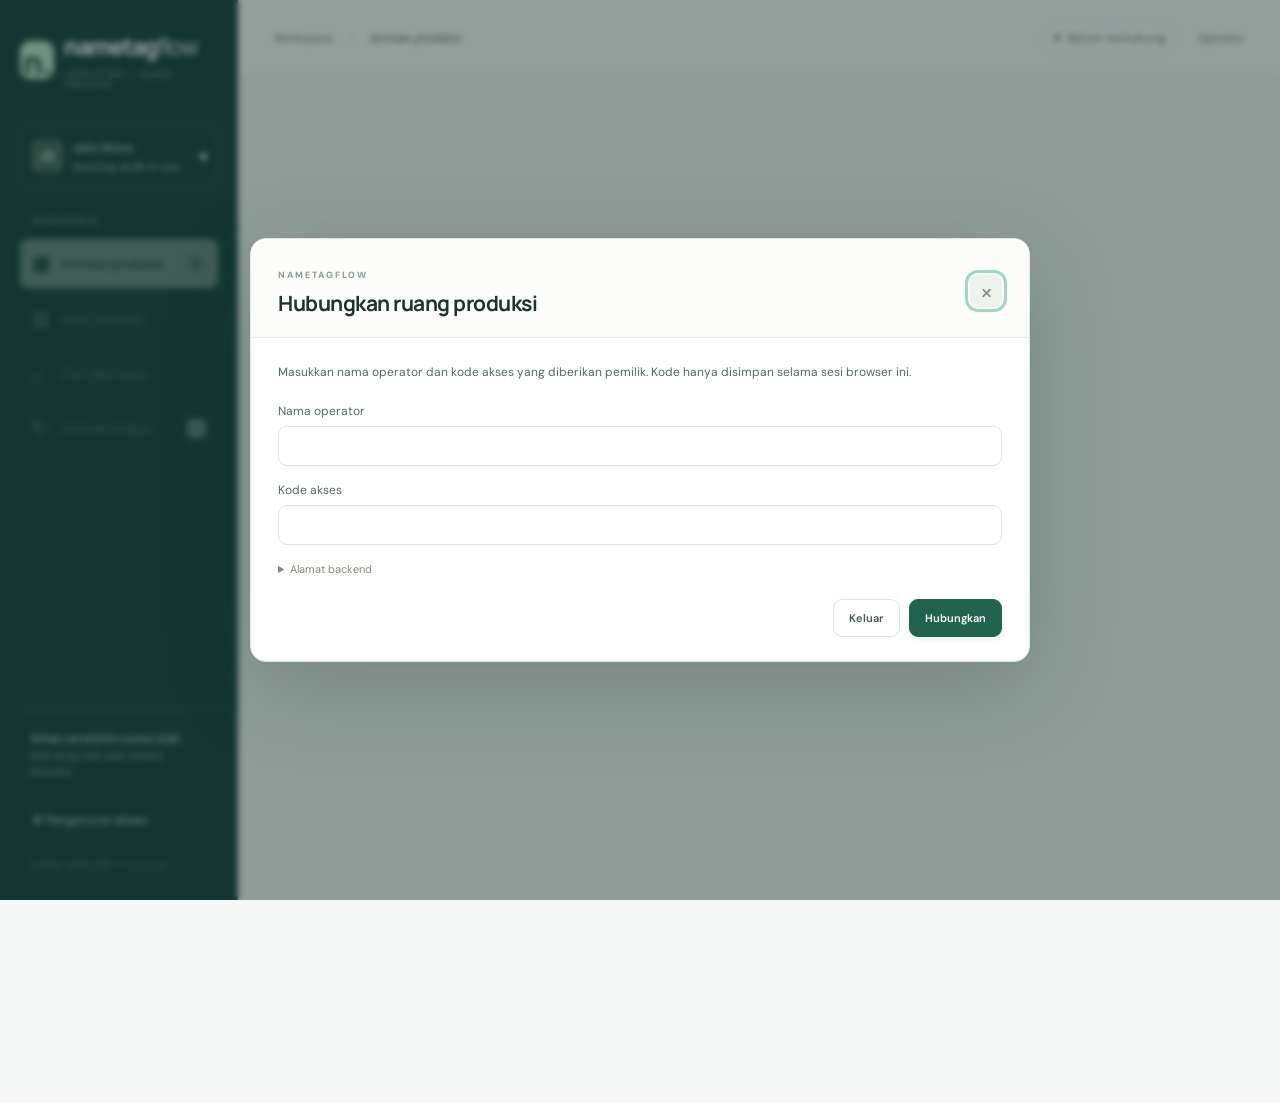
==== commit 9f0f5618: "Add files via upload" ====
--- a/index.html
+++ b/index.html
@@ -1,8 +1,8 @@
-<!doctype html><html lang="id"><head><meta charset="utf-8"><meta name="viewport" content="width=device-width,initial-scale=1"><meta name="theme-color" content="#123c3a"><title>NametagFlow · John Store</title><link rel="stylesheet" href="styles.css?v=13.8.8">
+<!doctype html><html lang="id"><head><meta charset="utf-8"><meta name="viewport" content="width=device-width,initial-scale=1"><meta name="theme-color" content="#123c3a"><title>NametagFlow · John Store</title><link rel="stylesheet" href="styles.css?v=13.8.9">
 <script>
 'use strict';
 window.addEventListener('DOMContentLoaded',async()=>{
- const build='13.8.8',box=document.getElementById('startupMessage');
+ const build='13.8.9',box=document.getElementById('startupMessage');
  function load(file){return new Promise((resolve,reject)=>{const script=document.createElement('script');script.src=file+'?v='+build;script.onload=resolve;script.onerror=()=>reject(new Error(file+' gagal dimuat.'));document.head.appendChild(script);});}
  try{
   await load('core.js');
@@ -10,7 +10,7 @@
   await Promise.all([load('vendor/pdf-lib.min.js'),load('print-font.js'),load('local-font.js')]);
   await load('print-engine.js');
   await load('print-ui.js');
-  if(window.NFPrintFont?.version!==build||window.NFPrint?.BUILD!==build||window.NFPrintUI?.BUILD!==build)throw new Error('Versi modul cetak belum cocok.');
+  if(window.NFLocalFonts?.BUILD!==build||window.NFPrintFont?.version!==build||window.NFPrint?.BUILD!==build||window.NFPrintUI?.BUILD!==build)throw new Error('Versi modul cetak belum cocok.');
   await load('app.js');
   if(window.NFAppReady!==build)throw new Error('app.js belum berhasil dijalankan.');
   box.remove();
@@ -23,7 +23,7 @@
 </script></head>
 <body>
 <div id="startupMessage" class="notice" role="status">Memuat NametagFlow…</div>
-<aside class="sidebar"><a class="brand" href="#"><span class="brandmark">n.</span><span>nametag<span class="brandlight">flow</span><small>JOHN STORE · RUANG PRODUKSI</small></span></a><div class="workspace"><span class="avatar">JS</span><div>John Store<small>Nametag akrilik & resin</small></div><span class="dot"></span></div><p class="nav-label">WORKSPACE</p><nav id="nav"><button data-page="active" class="selected"><span>▦</span>Antrean produksi<b id="navActive">0</b></button><button data-page="archives"><span>▤</span>Arsip pesanan</button><button data-page="history"><span>⌕</span>Cari data lama</button><button data-page="queue"><span>↻</span>Antrean simpan<b id="navQueue">0</b></button><button data-page="recycle" class="admin-only"><span>↶</span>Pemulihan</button><button data-page="logs" class="admin-only"><span>≡</span>Log perubahan</button></nav><div class="sidebar-bottom"><div class="local-note">Setiap perubahan punya jejak.<small>Draf tetap ada saat koneksi terputus.</small></div><button class="sidebar-setting" id="settingsBtn">⚙ Pengaturan akses</button><small class="version">NAMETAGFLOW / V13.8.8</small></div></aside>
+<aside class="sidebar"><a class="brand" href="#"><span class="brandmark">n.</span><span>nametag<span class="brandlight">flow</span><small>JOHN STORE · RUANG PRODUKSI</small></span></a><div class="workspace"><span class="avatar">JS</span><div>John Store<small>Nametag akrilik & resin</small></div><span class="dot"></span></div><p class="nav-label">WORKSPACE</p><nav id="nav"><button data-page="active" class="selected"><span>▦</span>Antrean produksi<b id="navActive">0</b></button><button data-page="archives"><span>▤</span>Arsip pesanan</button><button data-page="history"><span>⌕</span>Cari data lama</button><button data-page="queue"><span>↻</span>Antrean simpan<b id="navQueue">0</b></button><button data-page="recycle" class="admin-only"><span>↶</span>Pemulihan</button><button data-page="logs" class="admin-only"><span>≡</span>Log perubahan</button></nav><div class="sidebar-bottom"><div class="local-note">Setiap perubahan punya jejak.<small>Draf tetap ada saat koneksi terputus.</small></div><button class="sidebar-setting" id="settingsBtn">⚙ Pengaturan akses</button><small class="version">NAMETAGFLOW / V13.8.9</small></div></aside>
 <div class="shell"><header class="topbar"><span class="breadcrumb">Workspace <span>/</span> <b id="breadcrumb">Antrean produksi</b></span><div class="top-actions"><button id="connection" class="connection"><span class="dot"></span><span id="connectionText">Belum terhubung</span></button><span id="operatorBadge" class="operator-badge">Operator</span></div></header>
 <main><div id="notice" class="notice hidden" role="status"></div><div class="page-heading"><div><div class="eyebrow" id="eyebrow">PRODUCTION OVERVIEW</div><h1 id="pageTitle">Alur rapi. Pesanan selesai.</h1><p id="pageSub">Pantau setiap nametag, dari cetak hingga pengiriman.</p></div><div class="heading-actions" id="activeActions"><button class="btn" id="printJobsBtn">▤ Cetak Produksi</button><button class="btn" id="scanBtn">▣ Scan resi</button><button class="btn primary" id="addBtn">＋ Pesanan baru</button></div></div>
 <section id="metrics" class="metrics"></section>
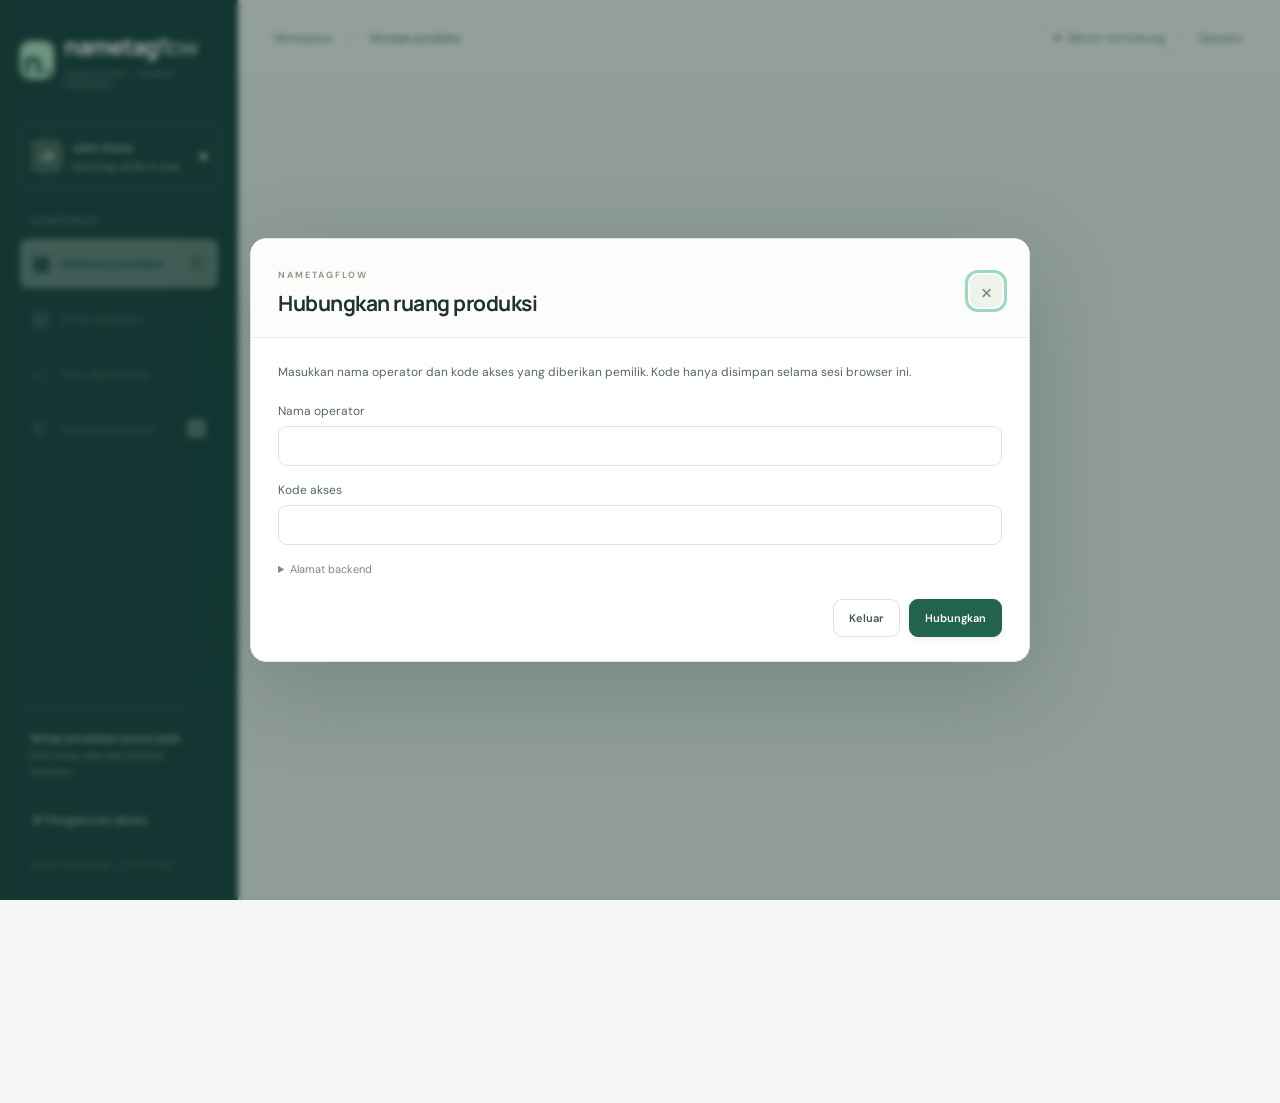
==== commit 13cc7d9b: "Add files via upload" ====
--- a/index.html
+++ b/index.html
@@ -1,8 +1,8 @@
-<!doctype html><html lang="id"><head><meta charset="utf-8"><meta name="viewport" content="width=device-width,initial-scale=1"><meta name="theme-color" content="#123c3a"><title>NametagFlow · John Store</title><link rel="stylesheet" href="styles.css?v=13.8.9">
+<!doctype html><html lang="id"><head><meta charset="utf-8"><meta name="viewport" content="width=device-width,initial-scale=1"><meta name="theme-color" content="#123c3a"><title>NametagFlow · John Store</title><link rel="stylesheet" href="styles.css?v=13.8.10">
 <script>
 'use strict';
 window.addEventListener('DOMContentLoaded',async()=>{
- const build='13.8.9',box=document.getElementById('startupMessage');
+ const build='13.8.10',box=document.getElementById('startupMessage');
  function load(file){return new Promise((resolve,reject)=>{const script=document.createElement('script');script.src=file+'?v='+build;script.onload=resolve;script.onerror=()=>reject(new Error(file+' gagal dimuat.'));document.head.appendChild(script);});}
  try{
   await load('core.js');
@@ -23,7 +23,7 @@
 </script></head>
 <body>
 <div id="startupMessage" class="notice" role="status">Memuat NametagFlow…</div>
-<aside class="sidebar"><a class="brand" href="#"><span class="brandmark">n.</span><span>nametag<span class="brandlight">flow</span><small>JOHN STORE · RUANG PRODUKSI</small></span></a><div class="workspace"><span class="avatar">JS</span><div>John Store<small>Nametag akrilik & resin</small></div><span class="dot"></span></div><p class="nav-label">WORKSPACE</p><nav id="nav"><button data-page="active" class="selected"><span>▦</span>Antrean produksi<b id="navActive">0</b></button><button data-page="archives"><span>▤</span>Arsip pesanan</button><button data-page="history"><span>⌕</span>Cari data lama</button><button data-page="queue"><span>↻</span>Antrean simpan<b id="navQueue">0</b></button><button data-page="recycle" class="admin-only"><span>↶</span>Pemulihan</button><button data-page="logs" class="admin-only"><span>≡</span>Log perubahan</button></nav><div class="sidebar-bottom"><div class="local-note">Setiap perubahan punya jejak.<small>Draf tetap ada saat koneksi terputus.</small></div><button class="sidebar-setting" id="settingsBtn">⚙ Pengaturan akses</button><small class="version">NAMETAGFLOW / V13.8.9</small></div></aside>
+<aside class="sidebar"><a class="brand" href="#"><span class="brandmark">n.</span><span>nametag<span class="brandlight">flow</span><small>JOHN STORE · RUANG PRODUKSI</small></span></a><div class="workspace"><span class="avatar">JS</span><div>John Store<small>Nametag akrilik & resin</small></div><span class="dot"></span></div><p class="nav-label">WORKSPACE</p><nav id="nav"><button data-page="active" class="selected"><span>▦</span>Antrean produksi<b id="navActive">0</b></button><button data-page="archives"><span>▤</span>Arsip pesanan</button><button data-page="history"><span>⌕</span>Cari data lama</button><button data-page="queue"><span>↻</span>Antrean simpan<b id="navQueue">0</b></button><button data-page="recycle" class="admin-only"><span>↶</span>Pemulihan</button><button data-page="logs" class="admin-only"><span>≡</span>Log perubahan</button></nav><div class="sidebar-bottom"><div class="local-note">Setiap perubahan punya jejak.<small>Draf tetap ada saat koneksi terputus.</small></div><button class="sidebar-setting" id="settingsBtn">⚙ Pengaturan akses</button><small class="version">NAMETAGFLOW / V13.8.10</small></div></aside>
 <div class="shell"><header class="topbar"><span class="breadcrumb">Workspace <span>/</span> <b id="breadcrumb">Antrean produksi</b></span><div class="top-actions"><button id="connection" class="connection"><span class="dot"></span><span id="connectionText">Belum terhubung</span></button><span id="operatorBadge" class="operator-badge">Operator</span></div></header>
 <main><div id="notice" class="notice hidden" role="status"></div><div class="page-heading"><div><div class="eyebrow" id="eyebrow">PRODUCTION OVERVIEW</div><h1 id="pageTitle">Alur rapi. Pesanan selesai.</h1><p id="pageSub">Pantau setiap nametag, dari cetak hingga pengiriman.</p></div><div class="heading-actions" id="activeActions"><button class="btn" id="printJobsBtn">▤ Cetak Produksi</button><button class="btn" id="scanBtn">▣ Scan resi</button><button class="btn primary" id="addBtn">＋ Pesanan baru</button></div></div>
 <section id="metrics" class="metrics"></section>
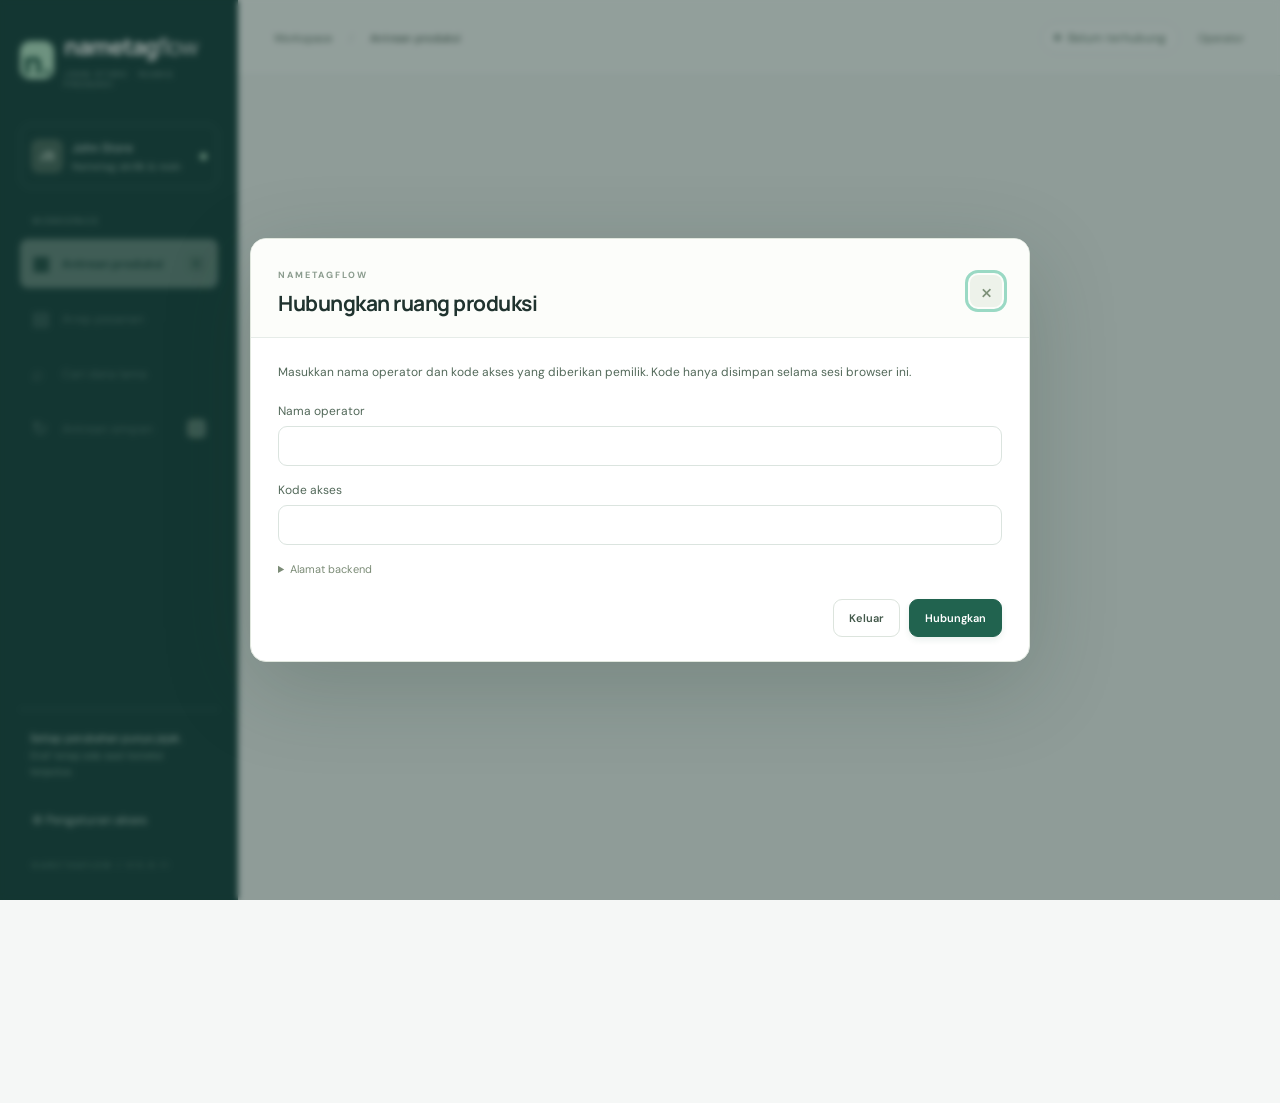
==== commit faa5afbb: "Add files via upload" ====
--- a/index.html
+++ b/index.html
@@ -1,8 +1,8 @@
-<!doctype html><html lang="id"><head><meta charset="utf-8"><meta name="viewport" content="width=device-width,initial-scale=1"><meta name="theme-color" content="#123c3a"><title>NametagFlow · John Store</title><link rel="stylesheet" href="styles.css?v=13.8.10">
+<!doctype html><html lang="id"><head><meta charset="utf-8"><meta name="viewport" content="width=device-width,initial-scale=1"><meta name="theme-color" content="#123c3a"><title>NametagFlow · John Store</title><link rel="stylesheet" href="styles.css?v=13.8.11">
 <script>
 'use strict';
 window.addEventListener('DOMContentLoaded',async()=>{
- const build='13.8.10',box=document.getElementById('startupMessage');
+ const build='13.8.11',box=document.getElementById('startupMessage');
  function load(file){return new Promise((resolve,reject)=>{const script=document.createElement('script');script.src=file+'?v='+build;script.onload=resolve;script.onerror=()=>reject(new Error(file+' gagal dimuat.'));document.head.appendChild(script);});}
  try{
   await load('core.js');
@@ -23,7 +23,7 @@
 </script></head>
 <body>
 <div id="startupMessage" class="notice" role="status">Memuat NametagFlow…</div>
-<aside class="sidebar"><a class="brand" href="#"><span class="brandmark">n.</span><span>nametag<span class="brandlight">flow</span><small>JOHN STORE · RUANG PRODUKSI</small></span></a><div class="workspace"><span class="avatar">JS</span><div>John Store<small>Nametag akrilik & resin</small></div><span class="dot"></span></div><p class="nav-label">WORKSPACE</p><nav id="nav"><button data-page="active" class="selected"><span>▦</span>Antrean produksi<b id="navActive">0</b></button><button data-page="archives"><span>▤</span>Arsip pesanan</button><button data-page="history"><span>⌕</span>Cari data lama</button><button data-page="queue"><span>↻</span>Antrean simpan<b id="navQueue">0</b></button><button data-page="recycle" class="admin-only"><span>↶</span>Pemulihan</button><button data-page="logs" class="admin-only"><span>≡</span>Log perubahan</button></nav><div class="sidebar-bottom"><div class="local-note">Setiap perubahan punya jejak.<small>Draf tetap ada saat koneksi terputus.</small></div><button class="sidebar-setting" id="settingsBtn">⚙ Pengaturan akses</button><small class="version">NAMETAGFLOW / V13.8.10</small></div></aside>
+<aside class="sidebar"><a class="brand" href="#"><span class="brandmark">n.</span><span>nametag<span class="brandlight">flow</span><small>JOHN STORE · RUANG PRODUKSI</small></span></a><div class="workspace"><span class="avatar">JS</span><div>John Store<small>Nametag akrilik & resin</small></div><span class="dot"></span></div><p class="nav-label">WORKSPACE</p><nav id="nav"><button data-page="active" class="selected"><span>▦</span>Antrean produksi<b id="navActive">0</b></button><button data-page="archives"><span>▤</span>Arsip pesanan</button><button data-page="history"><span>⌕</span>Cari data lama</button><button data-page="queue"><span>↻</span>Antrean simpan<b id="navQueue">0</b></button><button data-page="recycle" class="admin-only"><span>↶</span>Pemulihan</button><button data-page="logs" class="admin-only"><span>≡</span>Log perubahan</button></nav><div class="sidebar-bottom"><div class="local-note">Setiap perubahan punya jejak.<small>Draf tetap ada saat koneksi terputus.</small></div><button class="sidebar-setting" id="settingsBtn">⚙ Pengaturan akses</button><small class="version">NAMETAGFLOW / V13.8.11</small></div></aside>
 <div class="shell"><header class="topbar"><span class="breadcrumb">Workspace <span>/</span> <b id="breadcrumb">Antrean produksi</b></span><div class="top-actions"><button id="connection" class="connection"><span class="dot"></span><span id="connectionText">Belum terhubung</span></button><span id="operatorBadge" class="operator-badge">Operator</span></div></header>
 <main><div id="notice" class="notice hidden" role="status"></div><div class="page-heading"><div><div class="eyebrow" id="eyebrow">PRODUCTION OVERVIEW</div><h1 id="pageTitle">Alur rapi. Pesanan selesai.</h1><p id="pageSub">Pantau setiap nametag, dari cetak hingga pengiriman.</p></div><div class="heading-actions" id="activeActions"><button class="btn" id="printJobsBtn">▤ Cetak Produksi</button><button class="btn" id="scanBtn">▣ Scan resi</button><button class="btn primary" id="addBtn">＋ Pesanan baru</button></div></div>
 <section id="metrics" class="metrics"></section>
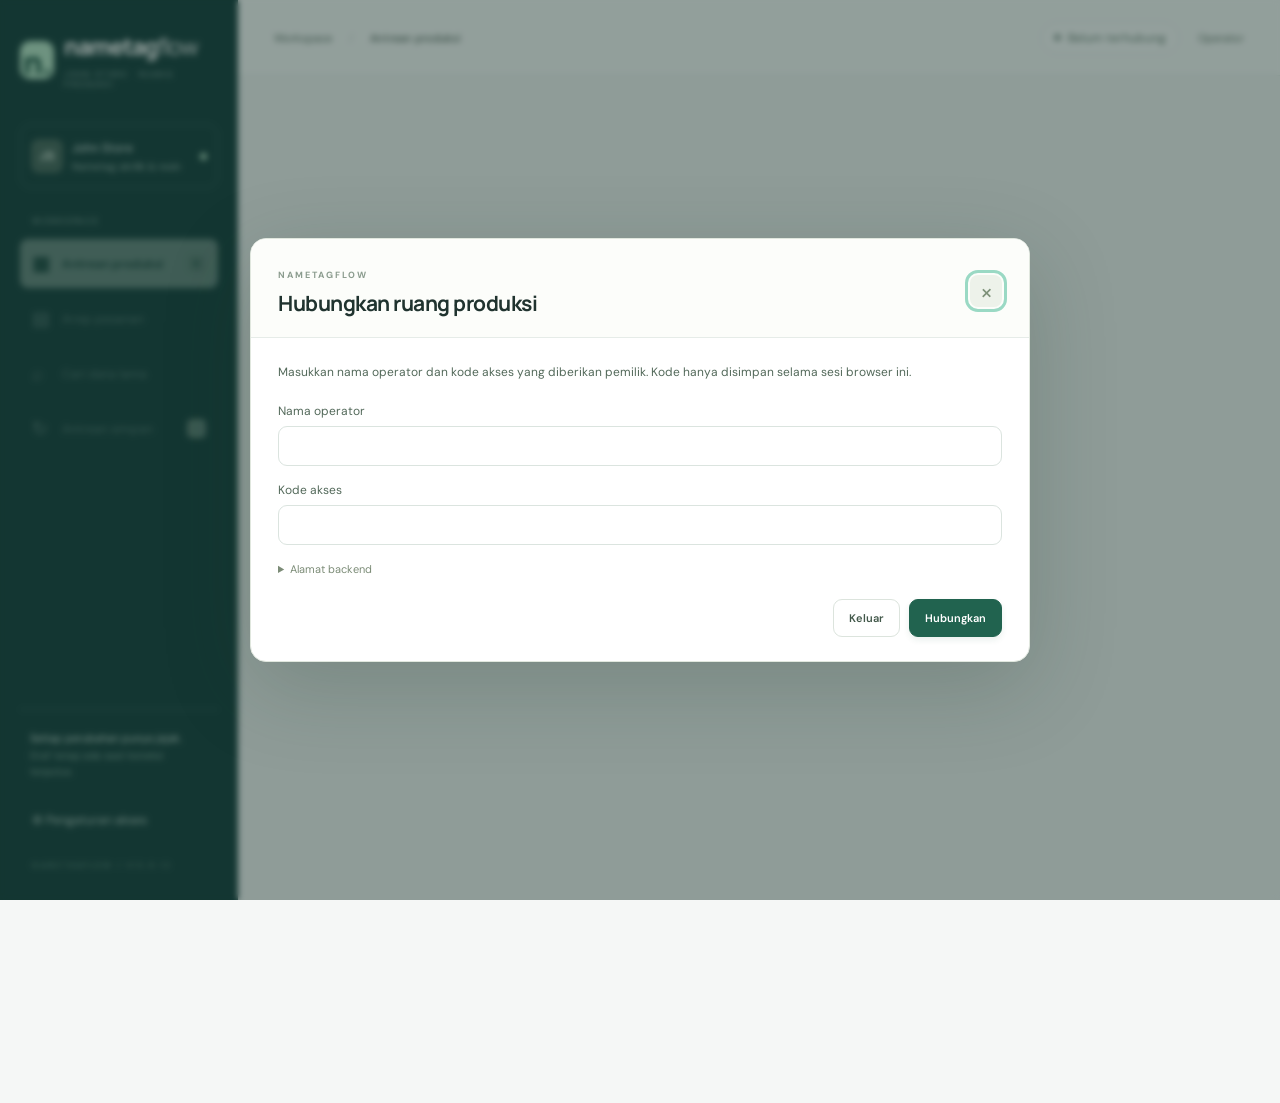
==== commit 9e8b4e55: "Add files via upload" ====
--- a/index.html
+++ b/index.html
@@ -1,8 +1,8 @@
-<!doctype html><html lang="id"><head><meta charset="utf-8"><meta name="viewport" content="width=device-width,initial-scale=1"><meta name="theme-color" content="#123c3a"><title>NametagFlow · John Store</title><link rel="stylesheet" href="styles.css?v=13.8.11">
+<!doctype html><html lang="id"><head><meta charset="utf-8"><meta name="viewport" content="width=device-width,initial-scale=1"><meta name="theme-color" content="#123c3a"><title>NametagFlow · John Store</title><link rel="stylesheet" href="styles.css?v=13.8.12">
 <script>
 'use strict';
 window.addEventListener('DOMContentLoaded',async()=>{
- const build='13.8.11',box=document.getElementById('startupMessage');
+ const build='13.8.12',box=document.getElementById('startupMessage');
  function load(file){return new Promise((resolve,reject)=>{const script=document.createElement('script');script.src=file+'?v='+build;script.onload=resolve;script.onerror=()=>reject(new Error(file+' gagal dimuat.'));document.head.appendChild(script);});}
  try{
   await load('core.js');
@@ -23,7 +23,7 @@
 </script></head>
 <body>
 <div id="startupMessage" class="notice" role="status">Memuat NametagFlow…</div>
-<aside class="sidebar"><a class="brand" href="#"><span class="brandmark">n.</span><span>nametag<span class="brandlight">flow</span><small>JOHN STORE · RUANG PRODUKSI</small></span></a><div class="workspace"><span class="avatar">JS</span><div>John Store<small>Nametag akrilik & resin</small></div><span class="dot"></span></div><p class="nav-label">WORKSPACE</p><nav id="nav"><button data-page="active" class="selected"><span>▦</span>Antrean produksi<b id="navActive">0</b></button><button data-page="archives"><span>▤</span>Arsip pesanan</button><button data-page="history"><span>⌕</span>Cari data lama</button><button data-page="queue"><span>↻</span>Antrean simpan<b id="navQueue">0</b></button><button data-page="recycle" class="admin-only"><span>↶</span>Pemulihan</button><button data-page="logs" class="admin-only"><span>≡</span>Log perubahan</button></nav><div class="sidebar-bottom"><div class="local-note">Setiap perubahan punya jejak.<small>Draf tetap ada saat koneksi terputus.</small></div><button class="sidebar-setting" id="settingsBtn">⚙ Pengaturan akses</button><small class="version">NAMETAGFLOW / V13.8.11</small></div></aside>
+<aside class="sidebar"><a class="brand" href="#"><span class="brandmark">n.</span><span>nametag<span class="brandlight">flow</span><small>JOHN STORE · RUANG PRODUKSI</small></span></a><div class="workspace"><span class="avatar">JS</span><div>John Store<small>Nametag akrilik & resin</small></div><span class="dot"></span></div><p class="nav-label">WORKSPACE</p><nav id="nav"><button data-page="active" class="selected"><span>▦</span>Antrean produksi<b id="navActive">0</b></button><button data-page="archives"><span>▤</span>Arsip pesanan</button><button data-page="history"><span>⌕</span>Cari data lama</button><button data-page="queue"><span>↻</span>Antrean simpan<b id="navQueue">0</b></button><button data-page="recycle" class="admin-only"><span>↶</span>Pemulihan</button><button data-page="logs" class="admin-only"><span>≡</span>Log perubahan</button></nav><div class="sidebar-bottom"><div class="local-note">Setiap perubahan punya jejak.<small>Draf tetap ada saat koneksi terputus.</small></div><button class="sidebar-setting" id="settingsBtn">⚙ Pengaturan akses</button><small class="version">NAMETAGFLOW / V13.8.12</small></div></aside>
 <div class="shell"><header class="topbar"><span class="breadcrumb">Workspace <span>/</span> <b id="breadcrumb">Antrean produksi</b></span><div class="top-actions"><button id="connection" class="connection"><span class="dot"></span><span id="connectionText">Belum terhubung</span></button><span id="operatorBadge" class="operator-badge">Operator</span></div></header>
 <main><div id="notice" class="notice hidden" role="status"></div><div class="page-heading"><div><div class="eyebrow" id="eyebrow">PRODUCTION OVERVIEW</div><h1 id="pageTitle">Alur rapi. Pesanan selesai.</h1><p id="pageSub">Pantau setiap nametag, dari cetak hingga pengiriman.</p></div><div class="heading-actions" id="activeActions"><button class="btn" id="printJobsBtn">▤ Cetak Produksi</button><button class="btn" id="scanBtn">▣ Scan resi</button><button class="btn primary" id="addBtn">＋ Pesanan baru</button></div></div>
 <section id="metrics" class="metrics"></section>
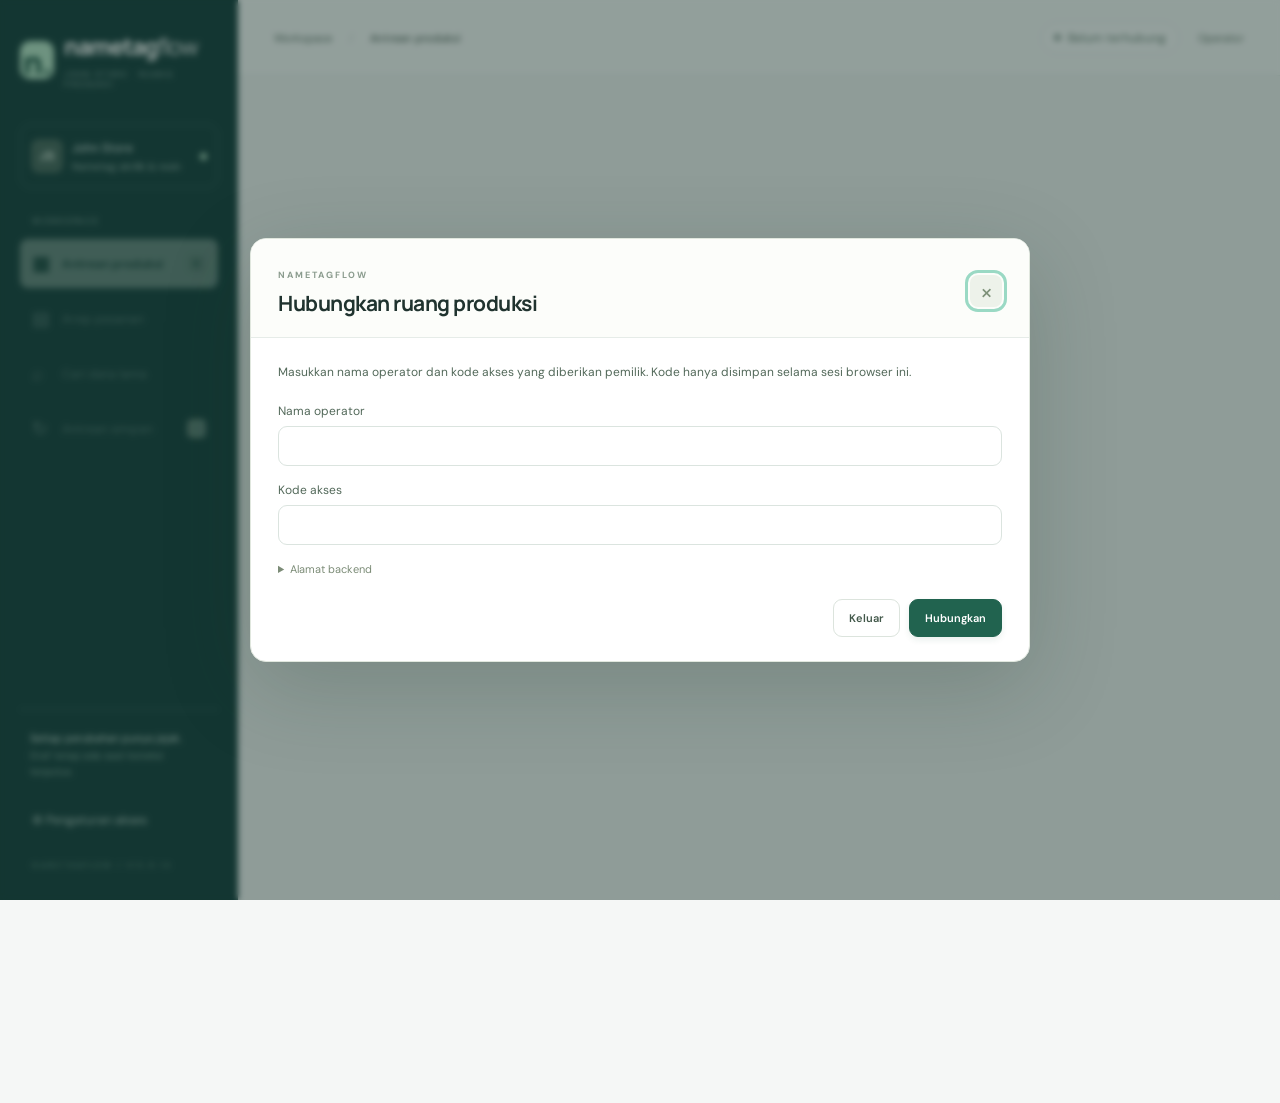
==== commit 572c12b3: "Add files via upload" ====
--- a/index.html
+++ b/index.html
@@ -1,8 +1,8 @@
-<!doctype html><html lang="id"><head><meta charset="utf-8"><meta name="viewport" content="width=device-width,initial-scale=1"><meta name="theme-color" content="#123c3a"><title>NametagFlow · John Store</title><link rel="stylesheet" href="styles.css?v=13.8.12">
+<!doctype html><html lang="id"><head><meta charset="utf-8"><meta name="viewport" content="width=device-width,initial-scale=1"><meta name="theme-color" content="#123c3a"><title>NametagFlow · John Store</title><link rel="stylesheet" href="styles.css?v=13.8.14">
 <script>
 'use strict';
 window.addEventListener('DOMContentLoaded',async()=>{
- const build='13.8.12',box=document.getElementById('startupMessage');
+ const build='13.8.14',box=document.getElementById('startupMessage');
  function load(file){return new Promise((resolve,reject)=>{const script=document.createElement('script');script.src=file+'?v='+build;script.onload=resolve;script.onerror=()=>reject(new Error(file+' gagal dimuat.'));document.head.appendChild(script);});}
  try{
   await load('core.js');
@@ -23,7 +23,7 @@
 </script></head>
 <body>
 <div id="startupMessage" class="notice" role="status">Memuat NametagFlow…</div>
-<aside class="sidebar"><a class="brand" href="#"><span class="brandmark">n.</span><span>nametag<span class="brandlight">flow</span><small>JOHN STORE · RUANG PRODUKSI</small></span></a><div class="workspace"><span class="avatar">JS</span><div>John Store<small>Nametag akrilik & resin</small></div><span class="dot"></span></div><p class="nav-label">WORKSPACE</p><nav id="nav"><button data-page="active" class="selected"><span>▦</span>Antrean produksi<b id="navActive">0</b></button><button data-page="archives"><span>▤</span>Arsip pesanan</button><button data-page="history"><span>⌕</span>Cari data lama</button><button data-page="queue"><span>↻</span>Antrean simpan<b id="navQueue">0</b></button><button data-page="recycle" class="admin-only"><span>↶</span>Pemulihan</button><button data-page="logs" class="admin-only"><span>≡</span>Log perubahan</button></nav><div class="sidebar-bottom"><div class="local-note">Setiap perubahan punya jejak.<small>Draf tetap ada saat koneksi terputus.</small></div><button class="sidebar-setting" id="settingsBtn">⚙ Pengaturan akses</button><small class="version">NAMETAGFLOW / V13.8.12</small></div></aside>
+<aside class="sidebar"><a class="brand" href="#"><span class="brandmark">n.</span><span>nametag<span class="brandlight">flow</span><small>JOHN STORE · RUANG PRODUKSI</small></span></a><div class="workspace"><span class="avatar">JS</span><div>John Store<small>Nametag akrilik & resin</small></div><span class="dot"></span></div><p class="nav-label">WORKSPACE</p><nav id="nav"><button data-page="active" class="selected"><span>▦</span>Antrean produksi<b id="navActive">0</b></button><button data-page="archives"><span>▤</span>Arsip pesanan</button><button data-page="history"><span>⌕</span>Cari data lama</button><button data-page="queue"><span>↻</span>Antrean simpan<b id="navQueue">0</b></button><button data-page="recycle" class="admin-only"><span>↶</span>Pemulihan</button><button data-page="logs" class="admin-only"><span>≡</span>Log perubahan</button></nav><div class="sidebar-bottom"><div class="local-note">Setiap perubahan punya jejak.<small>Draf tetap ada saat koneksi terputus.</small></div><button class="sidebar-setting" id="settingsBtn">⚙ Pengaturan akses</button><small class="version">NAMETAGFLOW / V13.8.14</small></div></aside>
 <div class="shell"><header class="topbar"><span class="breadcrumb">Workspace <span>/</span> <b id="breadcrumb">Antrean produksi</b></span><div class="top-actions"><button id="connection" class="connection"><span class="dot"></span><span id="connectionText">Belum terhubung</span></button><span id="operatorBadge" class="operator-badge">Operator</span></div></header>
 <main><div id="notice" class="notice hidden" role="status"></div><div class="page-heading"><div><div class="eyebrow" id="eyebrow">PRODUCTION OVERVIEW</div><h1 id="pageTitle">Alur rapi. Pesanan selesai.</h1><p id="pageSub">Pantau setiap nametag, dari cetak hingga pengiriman.</p></div><div class="heading-actions" id="activeActions"><button class="btn" id="printJobsBtn">▤ Cetak Produksi</button><button class="btn" id="scanBtn">▣ Scan resi</button><button class="btn primary" id="addBtn">＋ Pesanan baru</button></div></div>
 <section id="metrics" class="metrics"></section>
